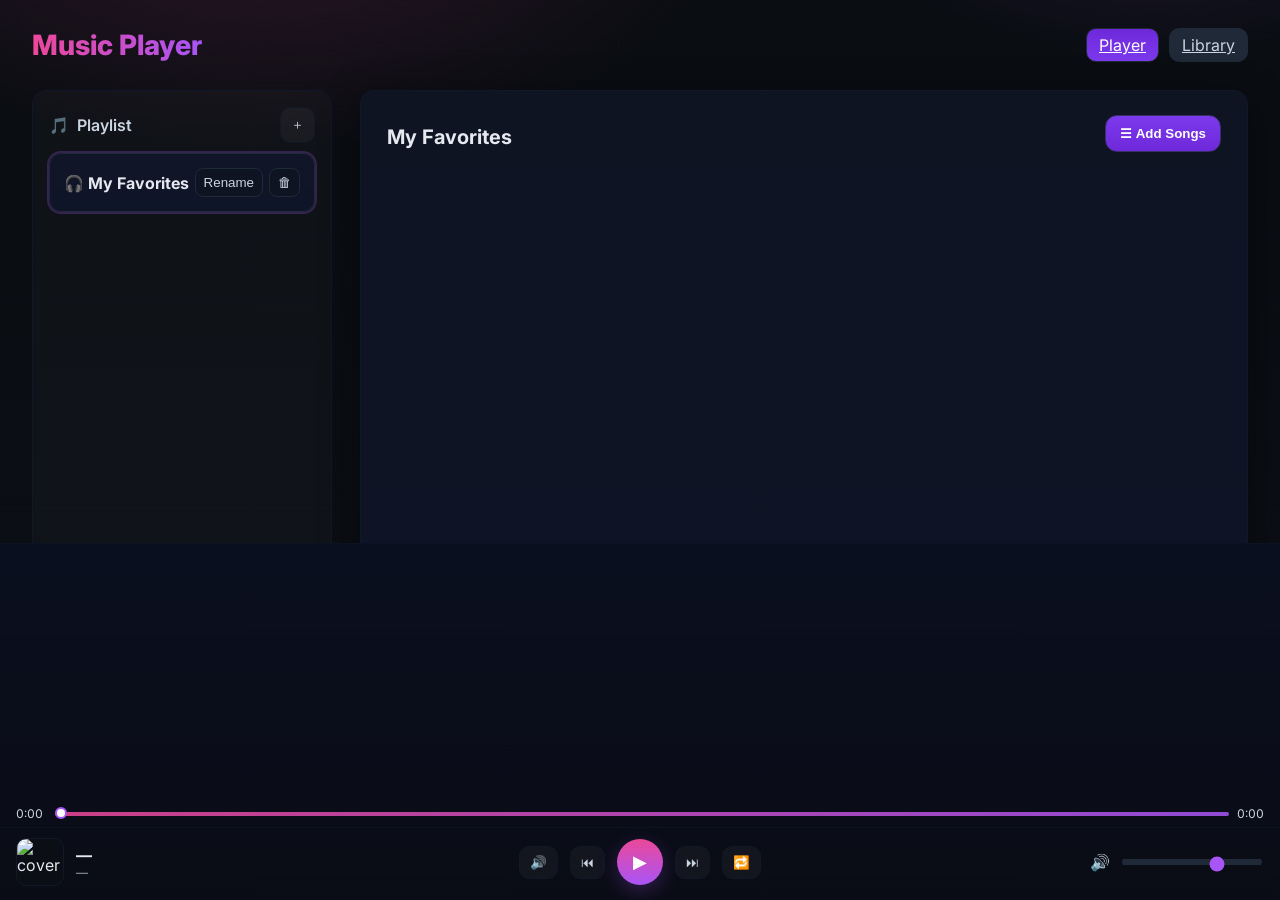
==== index.html @ a383c505 "First commit" ====
<!doctype html>
<html lang="en">

<head>
  <meta charset="utf-8" />
  <meta name="viewport" content="width=device-width, initial-scale=1" />
  <title>Music Player</title>
  <link rel="preconnect" href="https://fonts.googleapis.com">
  <link rel="preconnect" href="https://fonts.gstatic.com" crossorigin>
  <link href="https://fonts.googleapis.com/css2?family=Inter:wght@400;500;600;700;800&display=swap" rel="stylesheet">
  <link rel="stylesheet" href="styles.css" />
</head>

<body>
  <div class="app">
    <header class="topbar">
      <h1>Music Player</h1>
      <div class="top-actions">
        <a id="playerChip" class="chip active" href="index.html">Player</a>
        <a id="libraryChip" class="chip" href="library.html">Library</a>
      </div>
    </header>

    <main class="content" id="playerView">
      <aside class="sidebar">
        <div class="sidebar-head">
          <div class="sidebar-title">
            <span class="icon">🎵</span>
            <span>Playlist</span>
          </div>
          <button id="createPlaylist" class="icon-btn" title="New playlist">＋</button>
        </div>
        <nav id="playlistList" class="playlist-list">
          <!-- dynamic items -->
        </nav>
      </aside>

      <section class="panel">
        <div class="panel-head">
          <h2 id="currentPlaylistName">My Favorites</h2>
          <div>
            <button id="addSongs" class="btn">
              <span class="icon">☰</span>
              Add Songs
            </button>
            <input id="filePicker" type="file" accept="audio/*" multiple hidden />
          </div>
        </div>
        <ul id="trackList" class="track-list">
          <!-- dynamic tracks -->
        </ul>
      </section>
    </main>

    <!-- Library view is on a separate page (library.html) -->

    <footer class="player">
      <canvas id="visualizer" height="60"></canvas>
      <div class="timeline" aria-label="Timeline">
        <div class="time" id="currentTime">0:00</div>
        <input id="seek" type="range" min="0" max="1000" value="0" />
        <div class="time" id="duration">0:00</div>
      </div>
      <div class="nowbar">
        <div class="now-left">
          <img id="cover" class="cover" alt="cover" />
          <div>
            <div id="nowTitle" class="title">—</div>
            <div id="nowArtist" class="artist">—</div>
          </div>
        </div>

        <div class="controls">
          <button id="muteBtn" class="icon-btn" title="Mute">🔇</button>
          <button id="prevBtn" class="icon-btn" title="Previous">⏮</button>
          <button id="playPauseBtn" class="play">▶</button>
          <button id="nextBtn" class="icon-btn" title="Next">⏭</button>
          <button id="repeatBtn" class="icon-btn" title="Repeat">🔁</button>
        </div>

        <div class="volume">
          <span>🔊</span>
          <input id="volume" type="range" min="0" max="1" step="0.01" value="0.7" />
        </div>
      </div>
      <audio id="audio"></audio>
    </footer>
  </div>
  <div id="ctxMenu" class="ctx-menu" role="menu" aria-hidden="true"></div>
  <div id="snackbar" class="snackbar" role="status" aria-live="polite">
    <span id="snackbarMsg"></span>
    <button id="snackbarUndo" class="action">Undo</button>
  </div>
  <script src="app.js" defer></script>
</body>

</html>
---- styles.css ----
:root {
  --bg: #0b0e14;
  --bg-hole: #090c12;
  --panel: #121826;
  --panel-2: #192133;
  --text: #e6e8ef;
  --muted: #9aa3b2;
  --brand: #a855f7;
  --brand-2: #ec4899;
  --chip: #1f2937;
  --stroke: #111827;
  --success: #22c55e;
}

* {
  box-sizing: border-box
}

html,
body {
  height: 100%
}

body {
  margin: 0;
  font-family: Inter, system-ui, Segoe UI, Roboto, Arial, sans-serif;
  color: var(--text);
  background: radial-gradient(1200px 600px at 20% -10%, rgba(236, 72, 153, .15), transparent 40%),
    radial-gradient(900px 600px at 90% -20%, rgba(168, 85, 247, .18), transparent 40%),
    linear-gradient(180deg, #0a0d12 0%, #0b0e14 100%);
}

.app {
  min-height: 100%;
  display: flex;
  flex-direction: column
}

.topbar {
  display: flex;
  justify-content: space-between;
  align-items: center;
  padding: 28px 32px
}

.topbar h1 {
  margin: 0;
  font-size: 28px;
  font-weight: 800;
  background: linear-gradient(90deg, var(--brand-2), var(--brand));
  background-clip: text;
  -webkit-background-clip: text;
  color: transparent
}

.top-actions {
  display: flex;
  gap: 10px
}

.chip {
  background: var(--chip);
  color: #cbd5e1;
  border: 1px solid #1f2937;
  padding: 6px 12px;
  border-radius: 10px;
  cursor: pointer
}

.chip.active {
  background: linear-gradient(180deg, #6d28d9, #7c3aed);
  color: #fff
}

.content {
  display: grid;
  grid-template-columns: 300px 1fr;
  gap: 28px;
  padding: 0 32px 120px
}

.hidden {
  display: none !important
}

/* Library view */
.library {
  padding: 0 32px 120px
}

.searchbar-wrap {
  display: flex;
  padding: 0 0 16px
}

.searchbar {
  width: 100%;
  background: #0f1423;
  border: 1px solid #0f172a;
  border-radius: 12px;
  color: #e5e7eb;
  padding: 12px 14px;
  outline: none
}

.searchbar::placeholder {
  color: #9aa3b2
}

.library-grid {
  display: grid;
  grid-template-columns: repeat(6, minmax(0, 1fr));
  gap: 14px
}

.card {
  background: #121826;
  border: 1px solid #0f172a;
  border-radius: 12px;
  overflow: hidden;
  cursor: pointer;
  transition: transform .12s ease, box-shadow .2s ease
}

.card:hover {
  transform: translateY(-2px);
  box-shadow: 0 12px 30px rgba(0, 0, 0, .35)
}

.card .thumb {
  width: 100%;
  aspect-ratio: 1/1;
  object-fit: cover
}

.card .meta {
  padding: 8px 10px
}

.card .title {
  font-weight: 600;
  margin-bottom: 2px;
  font-size: 13px
}

.card .artist {
  font-size: 11px;
  color: var(--muted)
}

.card .len {
  font-size: 10px;
  color: #cbd5e1;
  margin-top: 4px
}

/* Context menu */
.ctx-menu {
  position: fixed;
  z-index: 1000;
  background: #0f1423;
  border: 1px solid #1f2937;
  border-radius: 10px;
  min-width: 160px;
  box-shadow: 0 12px 30px rgba(0, 0, 0, .4);
  padding: 6px;
  display: none
}

.ctx-item {
  display: flex;
  align-items: center;
  gap: 8px;
  padding: 8px 10px;
  color: #e5e7eb;
  border-radius: 8px;
  cursor: pointer
}

.ctx-item:hover {
  background: #111a2b
}

/* Snackbar */
.snackbar {
  position: fixed;
  left: 50%;
  transform: translateX(-50%);
  bottom: 86px;
  background: #0f1423;
  color: #e5e7eb;
  border: 1px solid #1f2937;
  border-radius: 10px;
  padding: 10px 14px;
  display: none;
  gap: 12px;
  align-items: center;
  box-shadow: 0 10px 30px rgba(0, 0, 0, .35);
  z-index: 1100
}

.snackbar .action {
  background: linear-gradient(180deg, #7c3aed, #6d28d9);
  color: #fff;
  border: 1px solid #382f69;
  padding: 6px 10px;
  border-radius: 8px;
  cursor: pointer
}

/* Drag handle */
.drag-handle {
  cursor: grab;
  color: #9aa3b2
}

.track.dragging {
  opacity: .6
}

@media (max-width: 1480px) {
  .library-grid {
    grid-template-columns: repeat(5, 1fr)
  }
}

@media (max-width: 1200px) {
  .library-grid {
    grid-template-columns: repeat(4, 1fr)
  }
}

@media (max-width: 960px) {
  .library-grid {
    grid-template-columns: repeat(3, 1fr)
  }
}

@media (max-width: 720px) {
  .library-grid {
    grid-template-columns: repeat(2, 1fr)
  }
}

.sidebar {
  background: rgba(255, 255, 255, .02);
  border: 1px solid #0f172a;
  border-radius: 14px;
  padding: 16px;
  height: 520px
}

.sidebar-head {
  display: flex;
  justify-content: space-between;
  align-items: center;
  margin-bottom: 10px
}

.sidebar-title {
  display: flex;
  gap: 8px;
  color: #cbd5e1;
  font-weight: 600
}

.icon-btn {
  background: rgba(255, 255, 255, .04);
  color: #cbd5e1;
  border: 1px solid #111827;
  padding: 8px 10px;
  border-radius: 10px;
  cursor: pointer
}

.icon-btn:hover {
  background: rgba(255, 255, 255, .07)
}

.playlist-list {
  display: flex;
  flex-direction: column;
  gap: 8px;
  margin-top: 8px
}

.playlist-item {
  display: flex;
  justify-content: space-between;
  align-items: center;
  padding: 14px;
  border-radius: 12px;
  background: transparent;
  border: 1px solid transparent;
  cursor: pointer
}

.playlist-item.active {
  background: linear-gradient(180deg, #101527, #0f1528);
  border-color: #1f2937;
  outline: 2px solid rgba(168, 85, 247, .25)
}

.row-actions {
  display: flex;
  align-items: center;
  gap: 6px
}

.mini-btn {
  background: #0f1423;
  border: 1px solid #1f2937;
  color: #cbd5e1;
  border-radius: 8px;
  padding: 6px 8px;
  cursor: pointer
}

.mini-btn:hover {
  background: #111a2b
}

.panel {
  background: linear-gradient(180deg, #0f1423, #0e1425);
  border: 1px solid #0f172a;
  border-radius: 14px;
  padding: 14px 14px 10px;
  box-shadow: 0 10px 40px rgba(0, 0, 0, .45)
}

.panel-head {
  display: flex;
  align-items: center;
  justify-content: space-between;
  padding: 10px 12px 6px
}

.panel h2 {
  margin: 6px 0 0;
  font-size: 20px
}

.btn {
  background: linear-gradient(180deg, #7c3aed, #6d28d9);
  color: #fff;
  border: 1px solid #382f69;
  padding: 10px 14px;
  border-radius: 12px;
  cursor: pointer;
  font-weight: 600
}

.btn:hover {
  filter: brightness(1.05)
}

.track-list {
  list-style: none;
  margin: 6px 4px 10px;
  padding: 0;
  display: flex;
  flex-direction: column;
  gap: 10px
}

.track {
  display: grid;
  grid-template-columns: auto 1fr auto auto;
  align-items: center;
  gap: 12px;
  padding: 14px;
  background: #121826;
  border: 1px solid #0f172a;
  border-radius: 12px
}

.track .meta {
  display: flex;
  align-items: center;
  gap: 12px
}

.track .meta img {
  width: 44px;
  height: 44px;
  border-radius: 10px;
  object-fit: cover
}

.track .title {
  font-weight: 600
}

.track .artist {
  color: var(--muted);
  font-size: 12px
}

.track .len {
  color: #cbd5e1
}

.track.active {
  outline: 2px solid rgba(168, 85, 247, .4);
  background: #151d2c
}

.player {
  position: fixed;
  left: 0;
  right: 0;
  bottom: 0;
  background: linear-gradient(180deg, #0a0f1f, #0a0c15);
  border-top: 1px solid #0b1222
}

#visualizer {
  width: 100%;
  display: block;
  background: transparent
}

/* Timeline row above controls */
.timeline {
  display: grid;
  grid-template-columns: auto 1fr auto;
  gap: 10px;
  align-items: center;
  padding: 6px 16px 6px;
  border-bottom: 1px solid #0b1222
}

.timeline .time {
  font-variant-numeric: tabular-nums;
  color: #cbd5e1;
  font-size: 12px
}

.timeline input[type="range"] {
  height: 4px;
  appearance: none;
  background: transparent
}

.timeline input[type="range"]::-webkit-slider-runnable-track {
  height: 4px;
  background: linear-gradient(90deg, rgba(236, 72, 153, .85), rgba(168, 85, 247, .85));
  border-radius: 999px
}

.timeline input[type="range"]::-webkit-slider-thumb {
  appearance: none;
  width: 12px;
  height: 12px;
  border-radius: 999px;
  background: #fff;
  border: 2px solid #a855f7;
  margin-top: -5px
}

.timeline input[type="range"]::-moz-range-track {
  height: 4px;
  background: linear-gradient(90deg, rgba(236, 72, 153, .85), rgba(168, 85, 247, .85));
  border-radius: 999px
}

.timeline input[type="range"]::-moz-range-thumb {
  width: 14px;
  height: 14px;
  border-radius: 999px;
  background: #fff;
  border: 2px solid #a855f7
}

/* Controls row */
.nowbar {
  display: grid;
  grid-template-columns: 1fr auto 1fr;
  align-items: center;
  gap: 24px;
  padding: 10px 16px 14px
}

.now-left {
  display: flex;
  align-items: center;
  gap: 12px
}

.cover {
  width: 48px;
  height: 48px;
  border-radius: 10px;
  background: #0b0e14;
  border: 1px solid #111827
}

.title {
  font-weight: 700
}

.artist {
  color: var(--muted);
  font-size: 12px
}

.controls {
  display: flex;
  align-items: center;
  gap: 12px;
  justify-self: center
}

.icon-btn {
  transition: transform .08s ease, filter .15s ease
}

.icon-btn:active {
  transform: translateY(1px)
}

.play {
  width: 46px;
  height: 46px;
  border-radius: 999px;
  border: none;
  cursor: pointer;
  color: #fff;
  background: linear-gradient(180deg, #ec4899, #a855f7);
  font-size: 18px;
  box-shadow: 0 6px 20px rgba(168, 85, 247, .25)
}

.play:hover {
  filter: brightness(1.05)
}

input[type="range"] {
  width: 100%;
  accent-color: var(--brand)
}

.volume {
  display: flex;
  align-items: center;
  gap: 10px;
  justify-self: end
}

.volume input[type="range"] {
  width: 140px
}

.volume input[type="range"]::-webkit-slider-runnable-track {
  height: 6px;
  background: #1f2937;
  border-radius: 999px
}

.volume input[type="range"]::-webkit-slider-thumb {
  appearance: none;
  width: 12px;
  height: 12px;
  border-radius: 999px;
  background: #a855f7;
  margin-top: -3px
}

.volume input[type="range"]::-moz-range-track {
  height: 6px;
  background: #1f2937;
  border-radius: 999px
}

.volume input[type="range"]::-moz-range-thumb {
  width: 12px;
  height: 12px;
  border-radius: 999px;
  background: #a855f7
}

@media (max-width: 960px) {
  .content {
    grid-template-columns: 1fr
  }

  .sidebar {
    height: auto
  }

  .nowbar {
    grid-template-columns: 1fr;
    gap: 12px
  }
}
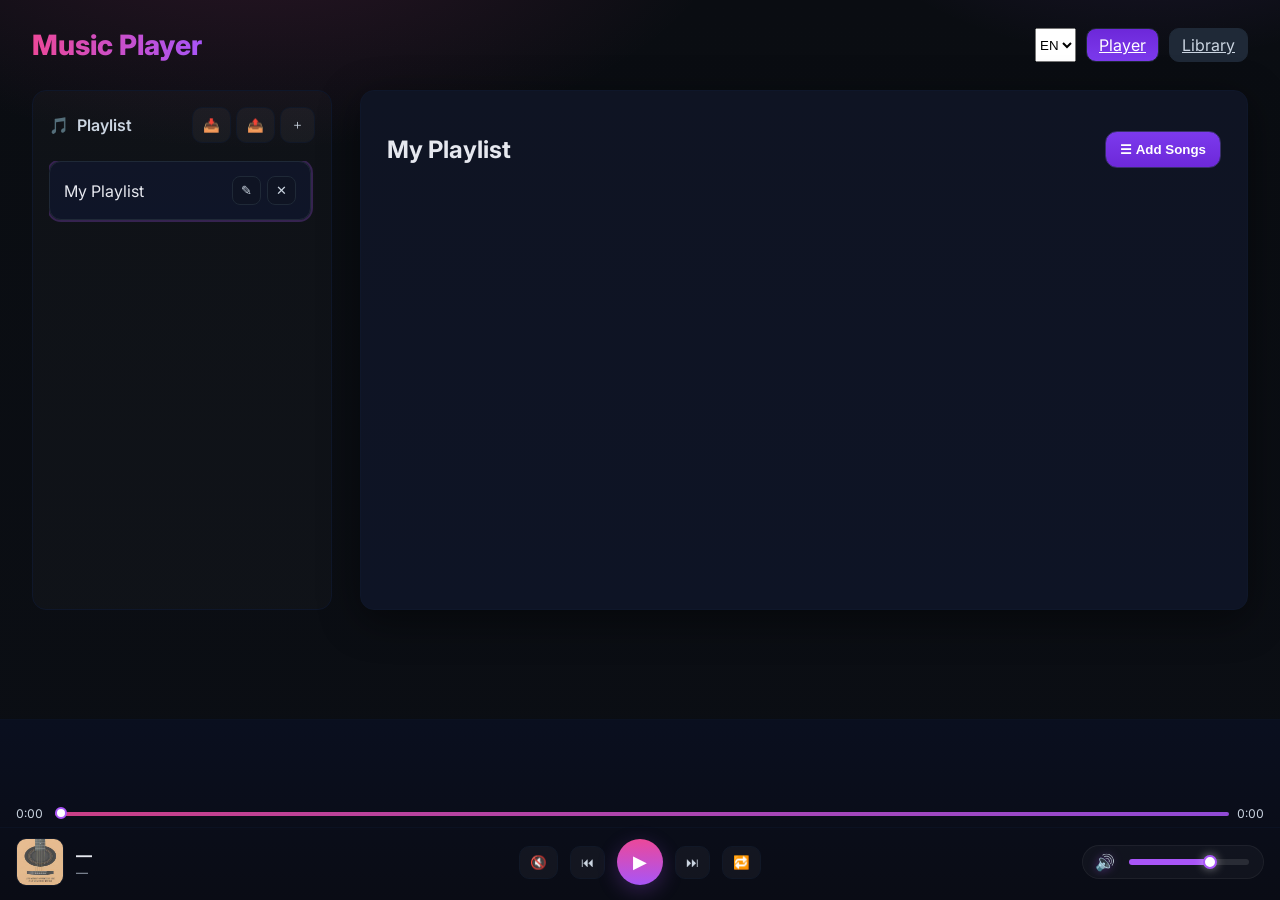
==== commit 669a525f: "Update web audio player with latest changes" ====
--- a/index.html
+++ b/index.html
@@ -2,96 +2,126 @@
 <html lang="en">
 
 <head>
-  <meta charset="utf-8" />
-  <meta name="viewport" content="width=device-width, initial-scale=1" />
-  <title>Music Player</title>
-  <link rel="preconnect" href="https://fonts.googleapis.com">
-  <link rel="preconnect" href="https://fonts.gstatic.com" crossorigin>
-  <link href="https://fonts.googleapis.com/css2?family=Inter:wght@400;500;600;700;800&display=swap" rel="stylesheet">
-  <link rel="stylesheet" href="styles.css" />
+    <meta charset="utf-8" />
+    <meta name="viewport" content="width=device-width, initial-scale=1" />
+    <title>Music Player</title>
+    <link rel="preconnect" href="https://fonts.googleapis.com">
+    <link rel="preconnect" href="https://fonts.gstatic.com" crossorigin>
+    <link href="https://fonts.googleapis.com/css2?family=Inter:wght@400;500;600;700;800&display=swap" rel="stylesheet">
+    <link rel="stylesheet" href="styles.css" />
 </head>
 
 <body>
-  <div class="app">
-    <header class="topbar">
-      <h1>Music Player</h1>
-      <div class="top-actions">
-        <a id="playerChip" class="chip active" href="index.html">Player</a>
-        <a id="libraryChip" class="chip" href="library.html">Library</a>
-      </div>
-    </header>
+    <div class="app">
+        <header class="topbar">
+            <h1>Music Player</h1>
+            <div class="top-actions">
+                <select id="languageSelect" class="lang-select" aria-label="Select Language">
+                    <option value="en">EN</option>
+                    <option value="es">ES</option>
+                </select>
+                <a href="#player" class="chip active" id="navPlayer">Player</a>
+                <a href="#library" class="chip" id="navLibrary">Library</a>
+            </div>
+        </header>
 
-    <main class="content" id="playerView">
-      <aside class="sidebar">
-        <div class="sidebar-head">
-          <div class="sidebar-title">
-            <span class="icon">🎵</span>
-            <span>Playlist</span>
-          </div>
-          <button id="createPlaylist" class="icon-btn" title="New playlist">＋</button>
-        </div>
-        <nav id="playlistList" class="playlist-list">
-          <!-- dynamic items -->
-        </nav>
-      </aside>
+        <main class="content" id="playerView">
+            <aside class="sidebar">
+                <div class="sidebar-head">
+                    <div class="sidebar-title">
+                        <span class="icon">🎵</span>
+                        <span>Playlist</span>
+                    </div>
+                    <div style="display: flex; gap: 5px;">
+                        <button id="importPlaylistBtn" class="icon-btn" title="Import Playlist">📥</button>
+                        <button id="exportPlaylistBtn" class="icon-btn" title="Export Playlist">📤</button>
+                        <button id="createPlaylist" class="icon-btn" title="New playlist">＋</button>
+                    </div>
+                </div>
+                <nav id="playlistList" class="playlist-list" aria-label="Playlists">
+                    <!-- dynamic items -->
+                </nav>
+            </aside>
 
-      <section class="panel">
-        <div class="panel-head">
-          <h2 id="currentPlaylistName">My Favorites</h2>
-          <div>
-            <button id="addSongs" class="btn">
-              <span class="icon">☰</span>
-              Add Songs
-            </button>
-            <input id="filePicker" type="file" accept="audio/*" multiple hidden />
-          </div>
-        </div>
-        <ul id="trackList" class="track-list">
-          <!-- dynamic tracks -->
-        </ul>
-      </section>
-    </main>
+            <section class="panel">
+                <div class="panel-head">
+                    <h2 id="currentPlaylistName">All Songs</h2>
+                    <div>
+                        <button id="addSongs" class="btn">
+                            <span class="icon">☰</span>
+                            Add Songs
+                        </button>
+                        <input id="filePicker" type="file" accept="audio/*" multiple hidden />
+                        <input id="playlistImportPicker" type="file" accept=".json" hidden />
+                    </div>
+                </div>
+                <ul id="trackList" class="track-list" aria-label="Current Playlist">
+                    <!-- dynamic tracks -->
+                </ul>
+            </section>
+        </main>
 
-    <!-- Library view is on a separate page (library.html) -->
+        <section id="libraryView" class="library hidden" aria-label="Library">
+            <div class="searchbar-wrap">
+                <input id="librarySearch" class="searchbar" type="search" placeholder="Search tracks, artists..."
+                    aria-label="Search Library" />
+                <select id="librarySort" class="searchbar" style="width: auto; margin-left: 10px; cursor: pointer;"
+                    aria-label="Sort Library">
+                    <option value="dateAdded-desc">Recently Added</option>
+                    <option value="title-asc">A-Z</option>
+                    <option value="title-desc">Z-A</option>
+                    <option value="artist-asc">Artist</option>
+                </select>
+                <button id="clearLibraryBtn" class="btn btn-danger" style="margin-left: 10px;">Clear Library</button>
+            </div>
+            <div id="libraryGrid" class="library-grid" aria-live="polite" role="list"></div>
+            <div id="paginationControls" class="pagination-controls"
+                style="display: flex; justify-content: center; align-items: center; gap: 15px; padding: 20px;">
+                <button id="libPrevBtn" class="btn" disabled>Previous</button>
+                <span id="libPageInfo" style="color: #cbd5e1;">Page 1 of 1</span>
+                <button id="libNextBtn" class="btn">Next</button>
+            </div>
+        </section>
 
-    <footer class="player">
-      <canvas id="visualizer" height="60"></canvas>
-      <div class="timeline" aria-label="Timeline">
-        <div class="time" id="currentTime">0:00</div>
-        <input id="seek" type="range" min="0" max="1000" value="0" />
-        <div class="time" id="duration">0:00</div>
-      </div>
-      <div class="nowbar">
-        <div class="now-left">
-          <img id="cover" class="cover" alt="cover" />
-          <div>
-            <div id="nowTitle" class="title">—</div>
-            <div id="nowArtist" class="artist">—</div>
-          </div>
-        </div>
+        <footer class="player" aria-label="Audio Player">
+            <canvas id="visualizer" height="60" aria-hidden="true"></canvas>
+            <div class="timeline" aria-label="Timeline">
+                <div class="time" id="currentTime">0:00</div>
+                <input id="seek" type="range" min="0" max="1000" value="0" aria-label="Seek Slider" />
+                <div class="time" id="duration">0:00</div>
+            </div>
+            <div class="nowbar" role="region" aria-label="Playback Controls">
+                <div class="now-left">
+                    <img id="cover" class="cover" src="assets/default-cover.png" alt="cover" />
+                    <div>
+                        <div id="nowTitle" class="title">—</div>
+                        <div id="nowArtist" class="artist">—</div>
+                    </div>
+                </div>
 
-        <div class="controls">
-          <button id="muteBtn" class="icon-btn" title="Mute">🔇</button>
-          <button id="prevBtn" class="icon-btn" title="Previous">⏮</button>
-          <button id="playPauseBtn" class="play">▶</button>
-          <button id="nextBtn" class="icon-btn" title="Next">⏭</button>
-          <button id="repeatBtn" class="icon-btn" title="Repeat">🔁</button>
-        </div>
+                <div class="controls">
+                    <button id="muteBtn" class="icon-btn" title="Mute">🔇</button>
+                    <button id="prevBtn" class="icon-btn" title="Previous">⏮</button>
+                    <button id="playPauseBtn" class="play">▶</button>
+                    <button id="nextBtn" class="icon-btn" title="Next">⏭</button>
+                    <button id="repeatBtn" class="icon-btn" title="Repeat">🔁</button>
+                </div>
 
-        <div class="volume">
-          <span>🔊</span>
-          <input id="volume" type="range" min="0" max="1" step="0.01" value="0.7" />
-        </div>
-      </div>
-      <audio id="audio"></audio>
-    </footer>
-  </div>
-  <div id="ctxMenu" class="ctx-menu" role="menu" aria-hidden="true"></div>
-  <div id="snackbar" class="snackbar" role="status" aria-live="polite">
-    <span id="snackbarMsg"></span>
-    <button id="snackbarUndo" class="action">Undo</button>
-  </div>
-  <script src="app.js" defer></script>
+                <div class="volume">
+                    <span>🔊</span>
+                    <input id="volume" type="range" min="0" max="1" step="0.01" value="0.7"
+                        aria-label="Volume Slider" />
+                </div>
+            </div>
+            <audio id="audio"></audio>
+        </footer>
+    </div>
+    <div id="ctxMenu" class="ctx-menu" role="menu" aria-hidden="true"></div>
+    <div id="snackbar" class="snackbar" role="status" aria-live="polite">
+        <span id="snackbarMsg"></span>
+        <button id="snackbarUndo" class="action">Undo</button>
+    </div>
+    <script src="js/app.js" type="module"></script>
 </body>
 
 </html>
--- a/styles.css
+++ b/styles.css
@@ -247,7 +247,9 @@
   border: 1px solid #0f172a;
   border-radius: 14px;
   padding: 16px;
-  height: 520px
+  height: 520px;
+  display: flex;
+  flex-direction: column
 }
 
 .sidebar-head {
@@ -277,11 +279,20 @@
   background: rgba(255, 255, 255, .07)
 }
 
+.icon-btn.active {
+  background: rgba(168, 85, 247, 0.2);
+  color: #a855f7;
+  border-color: #a855f7;
+}
+
 .playlist-list {
   display: flex;
   flex-direction: column;
   gap: 8px;
-  margin-top: 8px
+  margin-top: 8px;
+  overflow-y: auto;
+  flex: 1;
+  padding-right: 4px
 }
 
 .playlist-item {
@@ -325,7 +336,10 @@
   border: 1px solid #0f172a;
   border-radius: 14px;
   padding: 14px 14px 10px;
-  box-shadow: 0 10px 40px rgba(0, 0, 0, .45)
+  box-shadow: 0 10px 40px rgba(0, 0, 0, .45);
+  height: 520px;
+  display: flex;
+  flex-direction: column
 }
 
 .panel-head {
@@ -333,11 +347,6 @@
   align-items: center;
   justify-content: space-between;
   padding: 10px 12px 6px
-}
-
-.panel h2 {
-  margin: 6px 0 0;
-  font-size: 20px
 }
 
 .btn {
@@ -360,7 +369,10 @@
   padding: 0;
   display: flex;
   flex-direction: column;
-  gap: 10px
+  gap: 10px;
+  overflow-y: auto;
+  flex: 1;
+  padding-right: 4px
 }
 
 .track {
@@ -553,6 +565,207 @@
 
 .volume input[type="range"]::-webkit-slider-runnable-track {
   height: 6px;
+  background: linear-gradient(to right, #a855f7 0%, #a855f7 var(--volume-percent), #1f2937 var(--volume-percent), #1f2937 100%);
+  border-radius: 999px
+}
+
+.volume input[type="range"]::-webkit-slider-thumb {
+  appearance: none;
+  width: 14px;
+  height: 14px;
+  border-radius: 999px;
+  background: #fff;
+  border: 2px solid #a855f7;
+  margin-top: -4px;
+  box-shadow: 0 2px 4px rgba(0, 0, 0, 0.3);
+  cursor: pointer;
+}
+
+.volume input[type="range"]::-moz-range-track {
+  height: 6px;
+  background: linear-gradient(to right, #a855f7 0%, #a855f7 var(--volume-percent), #1f2937 var(--volume-percent), #1f2937 100%);
+  border-radius: 999px
+}
+
+.volume input[type="range"]::-moz-range-thumb {
+  width: 14px;
+  height: 14px;
+  border-radius: 999px;
+  background: #fff;
+  border: 2px solid #a855f7;
+  box-shadow: 0 2px 4px rgba(0, 0, 0, 0.3);
+  cursor: pointer;
+}
+
+@media (max-width: 960px) {
+  .content {
+    grid-template-columns: 1fr
+  }
+
+  .sidebar {
+    height: auto
+  }
+
+  .nowbar {
+    grid-template-columns: 1fr;
+    gap: 12px
+  }
+}
+
+/* Library Selection Modal Overrides */
+.library-selection-modal .track {
+  grid-template-columns: 1fr auto;
+}
+
+.library-selection-modal .track .btn {
+  width: 80px;
+  padding-left: 0;
+  left: 0;
+  right: 0;
+  bottom: 0;
+  background: linear-gradient(180deg, #0a0f1f, #0a0c15);
+  border-top: 1px solid #0b1222
+}
+
+#visualizer {
+  width: 100%;
+  display: block;
+  background: transparent
+}
+
+/* Timeline row above controls */
+.timeline {
+  display: grid;
+  grid-template-columns: auto 1fr auto;
+  gap: 10px;
+  align-items: center;
+  padding: 6px 16px 6px;
+  border-bottom: 1px solid #0b1222
+}
+
+.timeline .time {
+  font-variant-numeric: tabular-nums;
+  color: #cbd5e1;
+  font-size: 12px
+}
+
+.timeline input[type="range"] {
+  height: 4px;
+  appearance: none;
+  background: transparent
+}
+
+.timeline input[type="range"]::-webkit-slider-runnable-track {
+  height: 4px;
+  background: linear-gradient(90deg, rgba(236, 72, 153, .85), rgba(168, 85, 247, .85));
+  border-radius: 999px
+}
+
+.timeline input[type="range"]::-webkit-slider-thumb {
+  appearance: none;
+  width: 12px;
+  height: 12px;
+  border-radius: 999px;
+  background: #fff;
+  border: 2px solid #a855f7;
+  margin-top: -5px
+}
+
+.timeline input[type="range"]::-moz-range-track {
+  height: 4px;
+  background: linear-gradient(90deg, rgba(236, 72, 153, .85), rgba(168, 85, 247, .85));
+  border-radius: 999px
+}
+
+.timeline input[type="range"]::-moz-range-thumb {
+  width: 14px;
+  height: 14px;
+  border-radius: 999px;
+  background: #fff;
+  border: 2px solid #a855f7
+}
+
+/* Controls row */
+.nowbar {
+  display: grid;
+  grid-template-columns: 1fr auto 1fr;
+  align-items: center;
+  gap: 24px;
+  padding: 10px 16px 14px
+}
+
+.now-left {
+  display: flex;
+  align-items: center;
+  gap: 12px
+}
+
+.cover {
+  width: 48px;
+  height: 48px;
+  border-radius: 10px;
+  background: #0b0e14;
+  border: 1px solid #111827
+}
+
+.title {
+  font-weight: 700
+}
+
+.artist {
+  color: var(--muted);
+  font-size: 12px
+}
+
+.controls {
+  display: flex;
+  align-items: center;
+  gap: 12px;
+  justify-self: center
+}
+
+.icon-btn {
+  transition: transform .08s ease, filter .15s ease
+}
+
+.icon-btn:active {
+  transform: translateY(1px)
+}
+
+.play {
+  width: 46px;
+  height: 46px;
+  border-radius: 999px;
+  border: none;
+  cursor: pointer;
+  color: #fff;
+  background: linear-gradient(180deg, #ec4899, #a855f7);
+  font-size: 18px;
+  box-shadow: 0 6px 20px rgba(168, 85, 247, .25)
+}
+
+.play:hover {
+  filter: brightness(1.05)
+}
+
+input[type="range"] {
+  width: 100%;
+  accent-color: var(--brand)
+}
+
+.volume {
+  display: flex;
+  align-items: center;
+  gap: 10px;
+  justify-self: end
+}
+
+.volume input[type="range"] {
+  width: 140px
+}
+
+.volume input[type="range"]::-webkit-slider-runnable-track {
+  height: 6px;
   background: #1f2937;
   border-radius: 999px
 }
@@ -592,4 +805,367 @@
     grid-template-columns: 1fr;
     gap: 12px
   }
-}+}
+
+/* Library Selection Modal Overrides */
+.library-selection-modal .track {
+  grid-template-columns: 1fr auto;
+}
+
+.library-selection-modal .track .btn {
+  width: 80px;
+  padding-left: 0;
+  padding-right: 0;
+  text-align: center;
+  justify-content: center;
+}
+
+/* Playlist Track Overrides */
+#visualizer {
+  width: 100%;
+  display: block;
+  background: transparent
+}
+
+/* Timeline row above controls */
+.timeline {
+  display: grid;
+  grid-template-columns: auto 1fr auto;
+  gap: 10px;
+  align-items: center;
+  padding: 6px 16px 6px;
+  border-bottom: 1px solid #0b1222
+}
+
+.timeline .time {
+  font-variant-numeric: tabular-nums;
+  color: #cbd5e1;
+  font-size: 12px
+}
+
+.timeline input[type="range"] {
+  height: 4px;
+  appearance: none;
+  background: transparent
+}
+
+.timeline input[type="range"]::-webkit-slider-runnable-track {
+  height: 4px;
+  background: linear-gradient(90deg, rgba(236, 72, 153, .85), rgba(168, 85, 247, .85));
+  border-radius: 999px
+}
+
+.timeline input[type="range"]::-webkit-slider-thumb {
+  appearance: none;
+  width: 12px;
+  height: 12px;
+  border-radius: 999px;
+  background: #fff;
+  border: 2px solid #a855f7;
+  margin-top: -5px
+}
+
+.timeline input[type="range"]::-moz-range-track {
+  height: 4px;
+  background: linear-gradient(90deg, rgba(236, 72, 153, .85), rgba(168, 85, 247, .85));
+  border-radius: 999px
+}
+
+.timeline input[type="range"]::-moz-range-thumb {
+  width: 14px;
+  height: 14px;
+  border-radius: 999px;
+  background: #fff;
+  border: 2px solid #a855f7
+}
+
+/* Controls row */
+.nowbar {
+  display: grid;
+  grid-template-columns: 1fr auto 1fr;
+  align-items: center;
+  gap: 24px;
+  padding: 10px 16px 14px
+}
+
+.now-left {
+  display: flex;
+  align-items: center;
+  gap: 12px
+}
+
+.cover {
+  width: 48px;
+  height: 48px;
+  border-radius: 10px;
+  background: #0b0e14;
+  border: 1px solid #111827
+}
+
+.title {
+  font-weight: 700
+}
+
+.artist {
+  color: var(--muted);
+  font-size: 12px
+}
+
+.controls {
+  display: flex;
+  align-items: center;
+  gap: 12px;
+  justify-self: center
+}
+
+.icon-btn {
+  transition: transform .08s ease, filter .15s ease
+}
+
+.icon-btn:active {
+  transform: translateY(1px)
+}
+
+.play {
+  width: 46px;
+  height: 46px;
+  border-radius: 999px;
+  border: none;
+  cursor: pointer;
+  color: #fff;
+  background: linear-gradient(180deg, #ec4899, #a855f7);
+  font-size: 18px;
+  box-shadow: 0 6px 20px rgba(168, 85, 247, .25)
+}
+
+.play:hover {
+  filter: brightness(1.05)
+}
+
+input[type="range"] {
+  width: 100%;
+  accent-color: var(--brand)
+}
+
+.volume {
+  display: flex;
+  align-items: center;
+  gap: 10px;
+  justify-self: end
+}
+
+.volume input[type="range"] {
+  width: 140px
+}
+
+.volume input[type="range"]::-webkit-slider-runnable-track {
+  height: 6px;
+  background: #1f2937;
+  border-radius: 999px
+}
+
+.volume input[type="range"]::-webkit-slider-thumb {
+  appearance: none;
+  width: 12px;
+  height: 12px;
+  border-radius: 999px;
+  background: #a855f7;
+  margin-top: -3px
+}
+
+.volume input[type="range"]::-moz-range-track {
+  height: 6px;
+  background: #1f2937;
+  border-radius: 999px
+}
+
+.volume input[type="range"]::-moz-range-thumb {
+  width: 12px;
+  height: 12px;
+  border-radius: 999px;
+  background: #a855f7
+}
+
+@media (max-width: 960px) {
+  .content {
+    grid-template-columns: 1fr
+  }
+
+  .sidebar {
+    height: auto
+  }
+
+  .nowbar {
+    grid-template-columns: 1fr;
+    gap: 12px
+  }
+}
+
+/* Library Selection Modal Overrides */
+.library-selection-modal .track {
+  grid-template-columns: 1fr auto;
+}
+
+.library-selection-modal .track .btn {
+  width: 80px;
+  padding-left: 0;
+  padding-right: 0;
+  text-align: center;
+  justify-content: center;
+}
+
+/* Playlist Track Overrides */
+.track-list .track {
+  grid-template-columns: 1fr auto auto;
+  gap: 8px;
+}
+
+.track-list .track .remove-btn,
+.track-list .track .rename-btn {
+  width: 80px;
+  padding-left: 0;
+  padding-right: 0;
+  text-align: center;
+  justify-content: center;
+  display: flex;
+  align-items: center;
+}
+
+.track.drag-over {
+  border: 2px dashed var(--brand);
+  background: rgba(168, 85, 247, 0.1);
+}
+
+/* Accessibility Focus Styles */
+:focus-visible {
+  outline: 2px solid var(--brand);
+  outline-offset: 2px;
+}
+
+.icon-btn:focus-visible,
+.btn:focus-visible,
+.playlist-item:focus-visible,
+.track:focus-visible,
+.card:focus-visible {
+  outline: 2px solid var(--brand-2);
+  outline-offset: 2px;
+}
+
+/* Ensure hidden inputs don't mess up layout but are still technically accessible if needed (though we use custom controls) */
+input[hidden] {
+  display: none;
+}
+
+/* Improved Volume Controls */
+.volume {
+  display: flex;
+  align-items: center;
+  gap: 12px;
+  justify-self: end;
+  background: rgba(255, 255, 255, 0.03);
+  padding: 6px 12px;
+  border-radius: 20px;
+  border: 1px solid rgba(255, 255, 255, 0.05);
+  transition: background 0.2s ease;
+}
+
+.volume:hover {
+  background: rgba(255, 255, 255, 0.06);
+}
+
+.volume span {
+  font-size: 16px;
+  filter: drop-shadow(0 0 5px rgba(168, 85, 247, 0.4));
+}
+
+.volume input[type="range"] {
+  width: 120px;
+  height: 6px;
+  background: linear-gradient(to right, var(--brand) 0%, var(--brand) var(--volume-percent, 70%), rgba(255, 255, 255, 0.1) var(--volume-percent, 70%), rgba(255, 255, 255, 0.1) 100%);
+  border-radius: 999px;
+  appearance: none;
+  cursor: pointer;
+}
+
+.volume input[type="range"]::-webkit-slider-runnable-track {
+  height: 6px;
+  background: transparent;
+  border-radius: 999px;
+}
+
+.volume input[type="range"]::-webkit-slider-thumb {
+  appearance: none;
+  width: 14px;
+  height: 14px;
+  border-radius: 50%;
+  background: #fff;
+  box-shadow: 0 0 10px rgba(255, 255, 255, 0.5);
+  margin-top: -4px;
+  transition: transform 0.1s ease, box-shadow 0.1s ease;
+}
+
+.volume input[type="range"]::-webkit-slider-thumb:hover {
+  transform: scale(1.2);
+  box-shadow: 0 0 15px rgba(255, 255, 255, 0.8);
+}
+
+.volume input[type="range"]::-moz-range-track {
+  height: 6px;
+  background: transparent;
+  border-radius: 999px;
+}
+
+.volume input[type="range"]::-moz-range-thumb {
+  width: 14px;
+  height: 14px;
+  border: none;
+  border-radius: 50%;
+  background: #fff;
+  box-shadow: 0 0 10px rgba(255, 255, 255, 0.5);
+  transition: transform 0.1s ease, box-shadow 0.1s ease;
+}
+
+.volume input[type="range"]::-moz-range-thumb:hover {
+  transform: scale(1.2);
+  box-shadow: 0 0 15px rgba(255, 255, 255, 0.8);
+}
+
+/* Visualizer Glow */
+#visualizer {
+  height: 80px;
+  filter: drop-shadow(0 0 8px rgba(168, 85, 247, 0.5));
+}
+
+.mini-btn.active {
+  background: var(--brand);
+  color: #fff;
+  border-color: var(--brand);
+}
+
+.pagination-controls {
+  display: flex;
+  justify-content: center;
+  align-items: center;
+  gap: 10px;
+  margin-top: 24px;
+}
+
+/* Custom Scrollbar */
+::-webkit-scrollbar {
+  width: 6px;
+}
+
+::-webkit-scrollbar-track {
+  background: transparent;
+}
+
+::-webkit-scrollbar-thumb {
+  background: #334155;
+  border-radius: 10px;
+}
+
+::-webkit-scrollbar-thumb:hover {
+  background: #475569;
+}
+
+
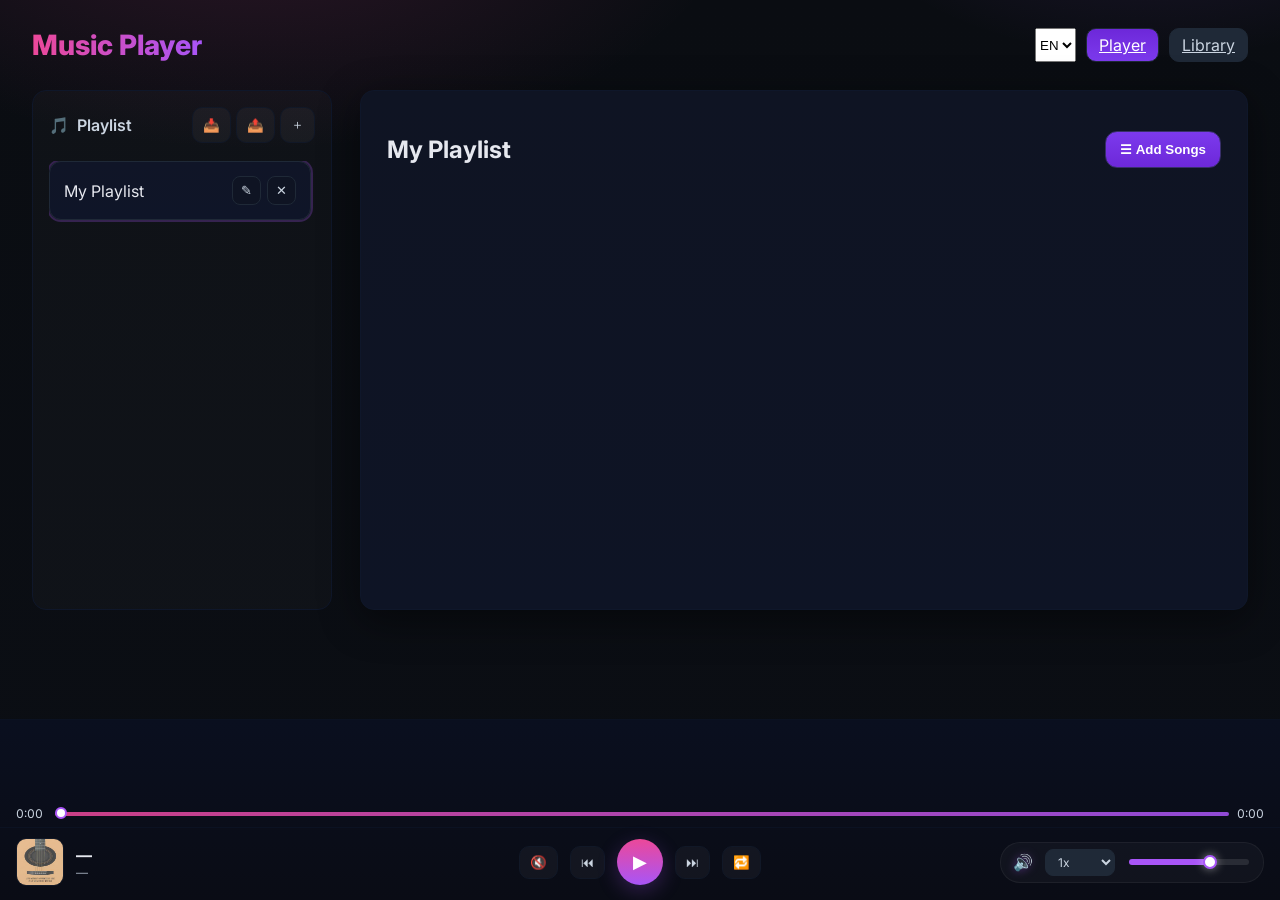
==== commit a5733302: "add a new feature (speed controler)" ====
--- a/index.html
+++ b/index.html
@@ -109,6 +109,14 @@
 
                 <div class="volume">
                     <span>🔊</span>
+                    <select id="speedSelect" class="speed-select" aria-label="Playback Speed">
+                        <option value="0.5">0.5x</option>
+                        <option value="0.75">0.75x</option>
+                        <option value="1" selected>1x</option>
+                        <option value="1.25">1.25x</option>
+                        <option value="1.5">1.5x</option>
+                        <option value="2">2x</option>
+                    </select>
                     <input id="volume" type="range" min="0" max="1" step="0.01" value="0.7"
                         aria-label="Volume Slider" />
                 </div>
--- a/styles.css
+++ b/styles.css
@@ -1169,3 +1169,19 @@
 }
 
 
+
+
+.speed-select {
+  background: #1f2937;
+  color: #cbd5e1;
+  border: 1px solid #1f2937;
+  padding: 4px 8px;
+  border-radius: 8px;
+  cursor: pointer;
+  outline: none;
+  font-family: inherit;
+  font-size: 12px;
+}
+.speed-select:focus {
+  border-color: #a855f7;
+}
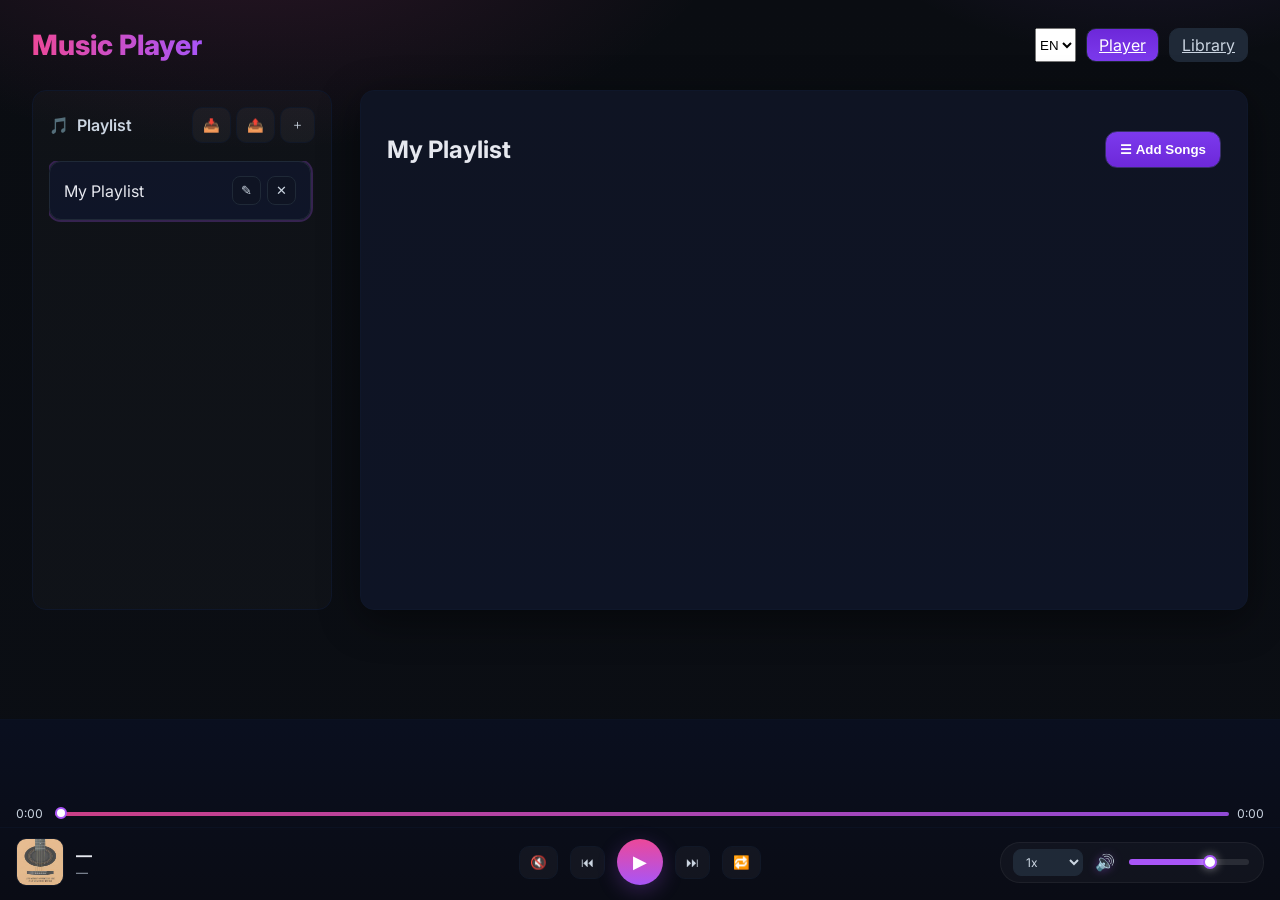
==== commit f31e5bc6: "update the code" ====
--- a/index.html
+++ b/index.html
@@ -108,7 +108,6 @@
                 </div>
 
                 <div class="volume">
-                    <span>🔊</span>
                     <select id="speedSelect" class="speed-select" aria-label="Playback Speed">
                         <option value="0.5">0.5x</option>
                         <option value="0.75">0.75x</option>
@@ -117,6 +116,7 @@
                         <option value="1.5">1.5x</option>
                         <option value="2">2x</option>
                     </select>
+                    <span>🔊</span>
                     <input id="volume" type="range" min="0" max="1" step="0.01" value="0.7"
                         aria-label="Volume Slider" />
                 </div>
--- a/styles.css
+++ b/styles.css
@@ -1182,6 +1182,7 @@
   font-family: inherit;
   font-size: 12px;
 }
+
 .speed-select:focus {
   border-color: #a855f7;
-}
+}
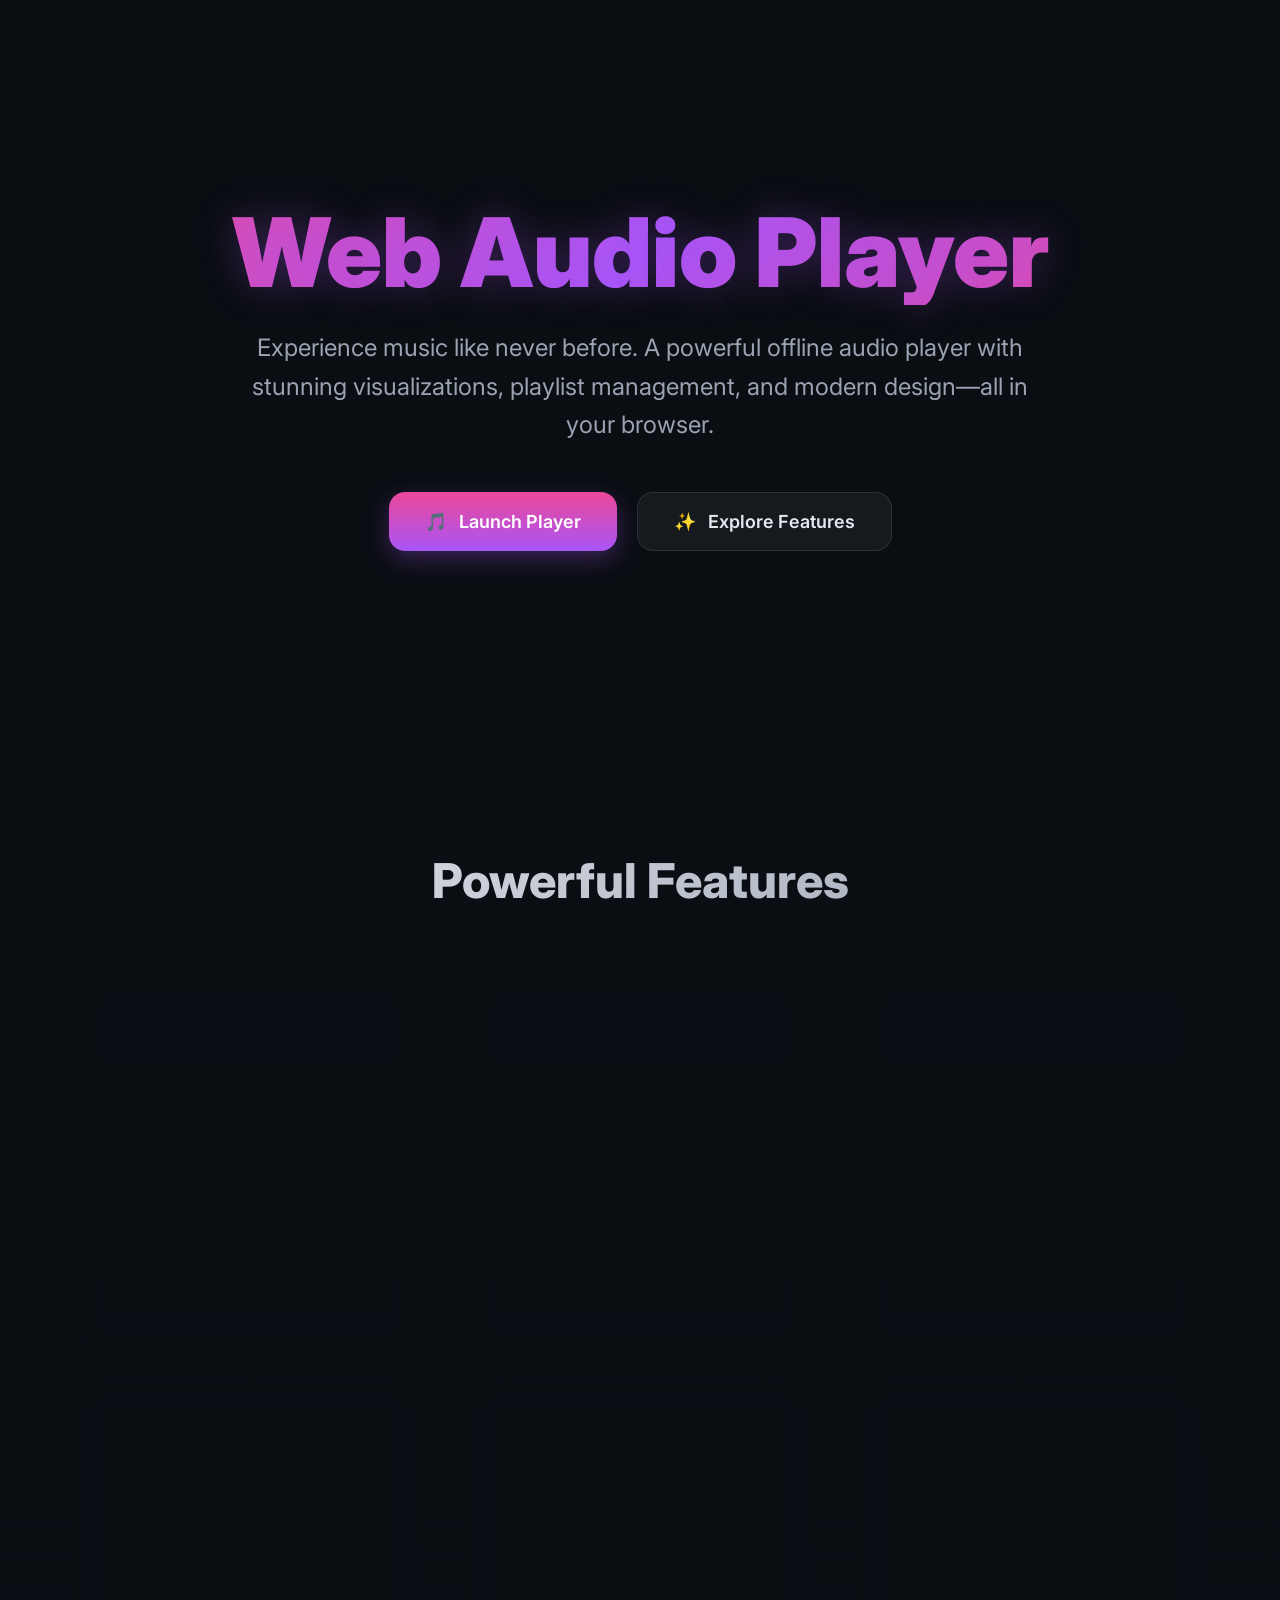
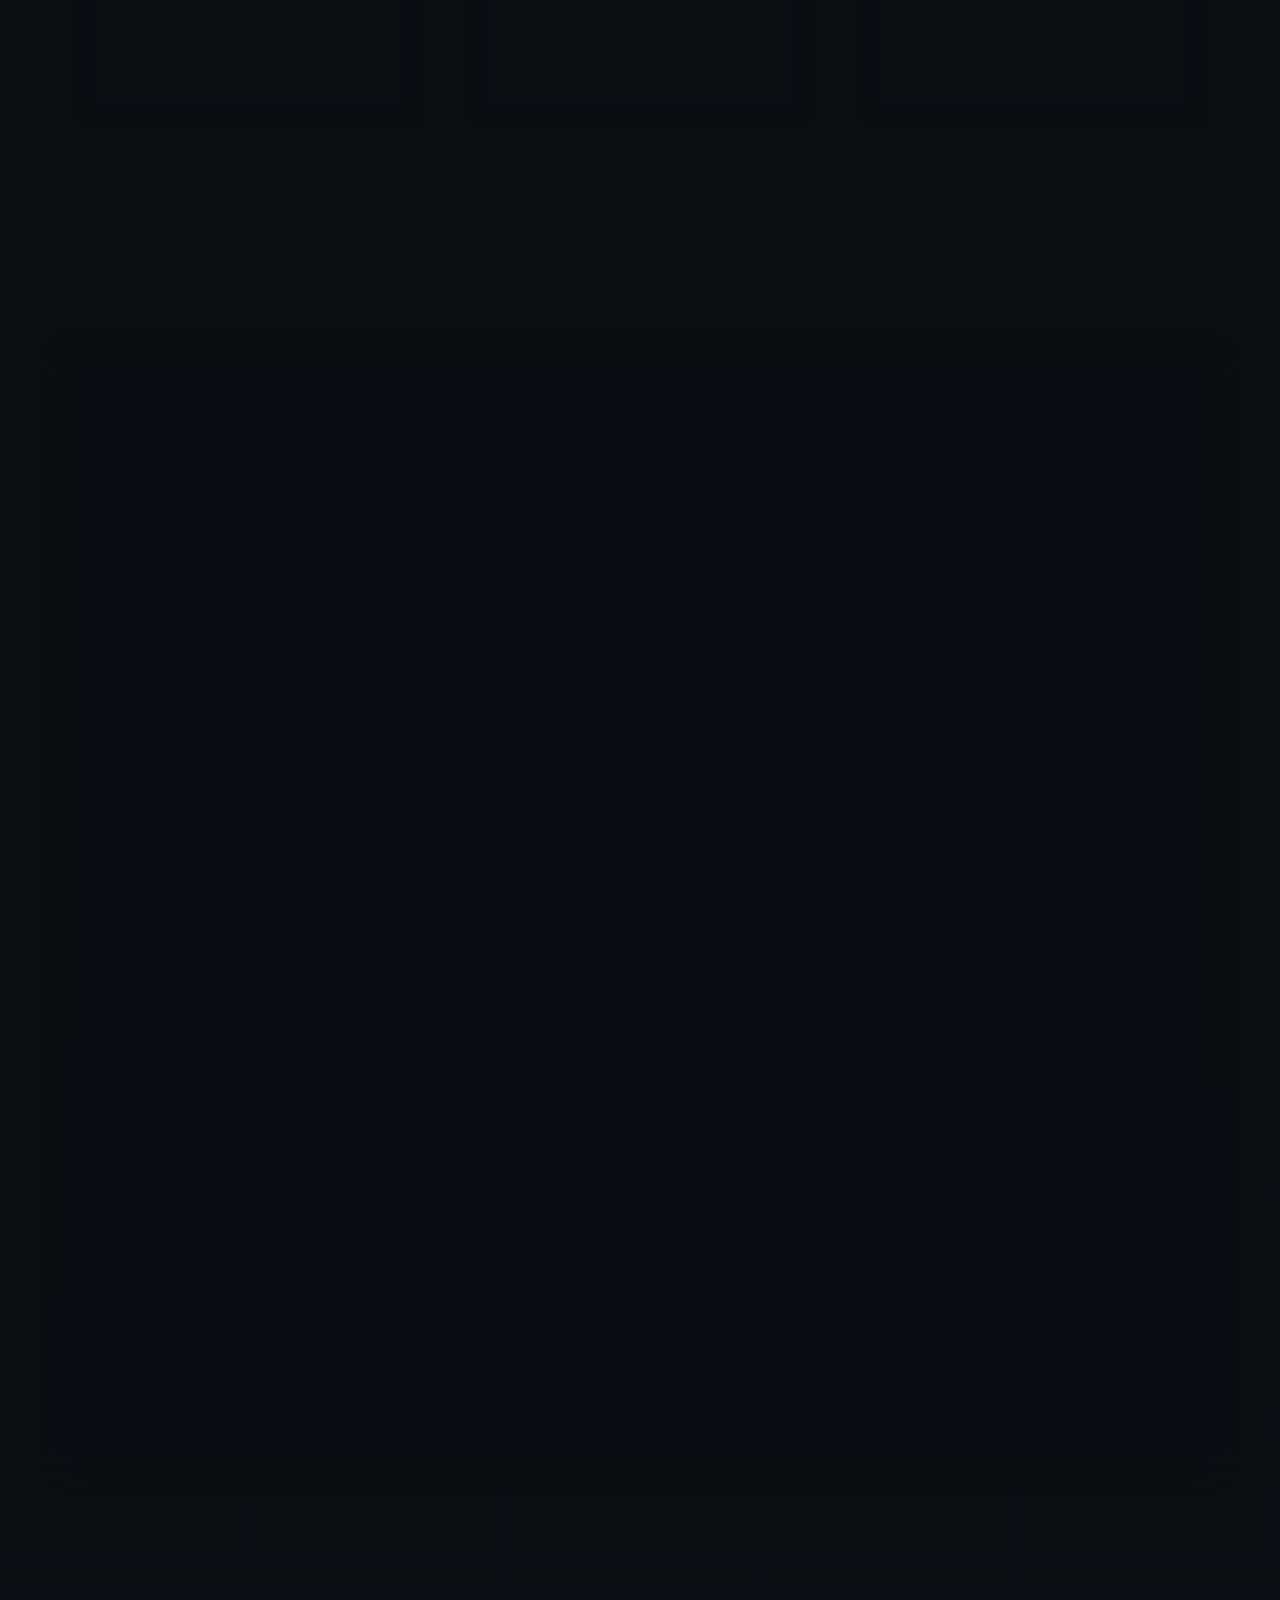
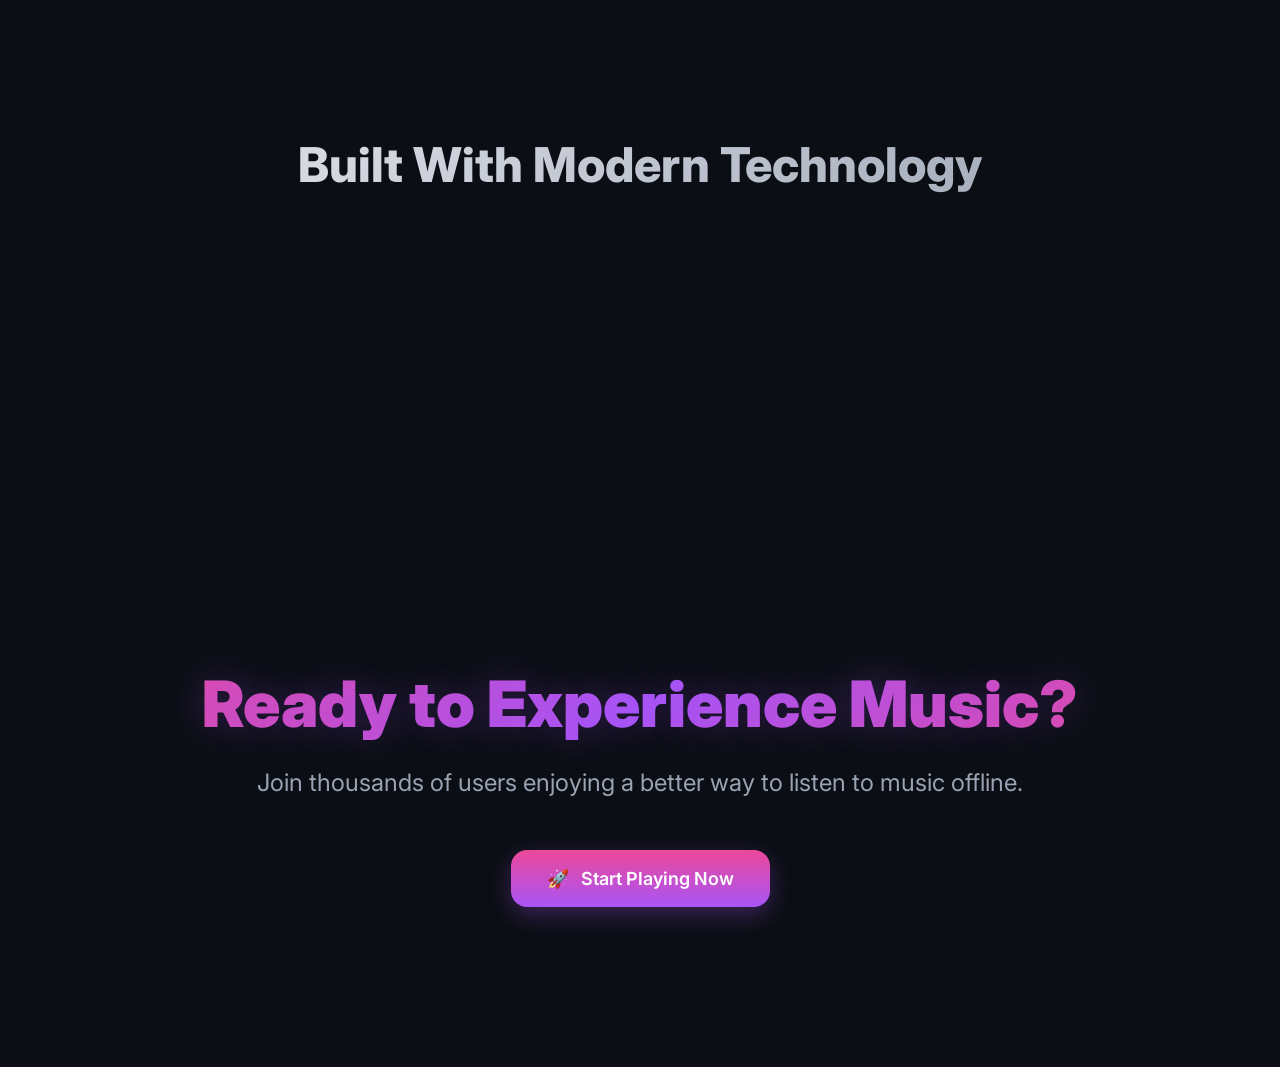
==== commit 3394467c: "refine the UI of main page and added home page" ====
--- a/index.html
+++ b/index.html
@@ -4,132 +4,985 @@
 <head>
     <meta charset="utf-8" />
     <meta name="viewport" content="width=device-width, initial-scale=1" />
-    <title>Music Player</title>
+    <title>Web Audio Player - Offline Music Experience</title>
     <link rel="preconnect" href="https://fonts.googleapis.com">
     <link rel="preconnect" href="https://fonts.gstatic.com" crossorigin>
-    <link href="https://fonts.googleapis.com/css2?family=Inter:wght@400;500;600;700;800&display=swap" rel="stylesheet">
+    <link href="https://fonts.googleapis.com/css2?family=Inter:wght@400;500;600;700;800;900&display=swap"
+        rel="stylesheet">
     <link rel="stylesheet" href="styles.css" />
+    <style>
+        /* Landing Page Specific Styles */
+        .landing-container {
+            min-height: 100vh;
+            background: radial-gradient(1200px 600px at 20% -10%, rgba(236, 72, 153, .15), transparent 40%),
+                radial-gradient(900px 600px at 90% -20%, rgba(168, 85, 247, .18), transparent 40%),
+                linear-gradient(180deg, #0a0d12 0%, #0b0e14 100%);
+            color: var(--text);
+            font-family: Inter, system-ui, Segoe UI, Roboto, Arial, sans-serif;
+            position: relative;
+            overflow-x: hidden;
+        }
+
+        /* Animated Background Particles */
+        .particles {
+            position: fixed;
+            top: 0;
+            left: 0;
+            width: 100%;
+            height: 100%;
+            pointer-events: none;
+            z-index: 1;
+        }
+
+        .particle {
+            position: absolute;
+            width: 4px;
+            height: 4px;
+            background: linear-gradient(45deg, var(--brand-2), var(--brand));
+            border-radius: 50%;
+            opacity: 0;
+            animation: float 15s infinite;
+        }
+
+        @keyframes float {
+            0% {
+                opacity: 0;
+                transform: translateY(100vh) scale(0);
+            }
+
+            10% {
+                opacity: 0.5;
+            }
+
+            90% {
+                opacity: 0.5;
+            }
+
+            100% {
+                opacity: 0;
+                transform: translateY(-100vh) scale(1.5);
+            }
+        }
+
+        /* Gradient Orbs */
+        .gradient-orb {
+            position: fixed;
+            border-radius: 50%;
+            filter: blur(80px);
+            opacity: 0.4;
+            pointer-events: none;
+            z-index: 0;
+        }
+
+        .orb1 {
+            width: 600px;
+            height: 600px;
+            background: radial-gradient(circle, var(--brand-2), transparent);
+            top: -200px;
+            left: -200px;
+            animation: pulse 8s ease-in-out infinite;
+        }
+
+        .orb2 {
+            width: 500px;
+            height: 500px;
+            background: radial-gradient(circle, var(--brand), transparent);
+            bottom: -150px;
+            right: -150px;
+            animation: pulse 8s ease-in-out infinite 2s;
+        }
+
+        .orb3 {
+            width: 400px;
+            height: 400px;
+            background: radial-gradient(circle, rgba(236, 72, 153, 0.3), transparent);
+            top: 50%;
+            left: 50%;
+            transform: translate(-50%, -50%);
+            animation: pulse 8s ease-in-out infinite 4s;
+        }
+
+        @keyframes pulse {
+
+            0%,
+            100% {
+                transform: scale(1) translate(-50%, -50%);
+                opacity: 0.4;
+            }
+
+            50% {
+                transform: scale(1.2) translate(-50%, -50%);
+                opacity: 0.6;
+            }
+        }
+
+        .hero-section {
+            padding: 120px 32px 80px;
+            text-align: center;
+            max-width: 1200px;
+            margin: 0 auto;
+            position: relative;
+            z-index: 10;
+        }
+
+        .hero-title {
+            font-size: clamp(48px, 8vw, 96px);
+            font-weight: 900;
+            line-height: 1.1;
+            margin-bottom: 24px;
+            background: linear-gradient(135deg, var(--brand-2), var(--brand), #ec4899);
+            background-clip: text;
+            -webkit-background-clip: text;
+            color: transparent;
+            animation: glow 3s ease-in-out infinite alternate, slideIn 1s ease-out;
+            text-shadow: 0 0 40px rgba(168, 85, 247, 0.3);
+        }
+
+        @keyframes slideIn {
+            from {
+                opacity: 0;
+                transform: translateY(-50px);
+            }
+
+            to {
+                opacity: 1;
+                transform: translateY(0);
+            }
+        }
+
+        @keyframes glow {
+            from {
+                filter: drop-shadow(0 0 20px rgba(168, 85, 247, 0.3));
+            }
+
+            to {
+                filter: drop-shadow(0 0 30px rgba(236, 72, 153, 0.5));
+            }
+        }
+
+        .hero-subtitle {
+            font-size: clamp(18px, 2.5vw, 24px);
+            color: var(--muted);
+            margin-bottom: 48px;
+            font-weight: 400;
+            line-height: 1.6;
+            animation: fadeInUp 1s ease-out 0.3s both;
+            max-width: 800px;
+            margin-left: auto;
+            margin-right: auto;
+        }
+
+        @keyframes fadeInUp {
+            from {
+                opacity: 0;
+                transform: translateY(30px);
+            }
+
+            to {
+                opacity: 1;
+                transform: translateY(0);
+            }
+        }
+
+        .cta-container {
+            display: flex;
+            gap: 20px;
+            justify-content: center;
+            flex-wrap: wrap;
+            margin-bottom: 80px;
+            animation: fadeInUp 1s ease-out 0.6s both;
+        }
+
+        .cta-primary {
+            background: linear-gradient(180deg, var(--brand-2), var(--brand));
+            color: white;
+            border: none;
+            padding: 18px 36px;
+            border-radius: 16px;
+            font-size: 18px;
+            font-weight: 600;
+            cursor: pointer;
+            transition: all 0.3s cubic-bezier(0.4, 0, 0.2, 1);
+            text-decoration: none;
+            display: inline-flex;
+            align-items: center;
+            gap: 12px;
+            position: relative;
+            overflow: hidden;
+            box-shadow: 0 8px 25px rgba(168, 85, 247, 0.3);
+        }
+
+        .cta-primary::before {
+            content: '';
+            position: absolute;
+            top: 0;
+            left: -100%;
+            width: 100%;
+            height: 100%;
+            background: linear-gradient(90deg, transparent, rgba(255, 255, 255, 0.2), transparent);
+            transition: left 0.5s;
+        }
+
+        .cta-primary:hover::before {
+            left: 100%;
+        }
+
+        .cta-primary:hover {
+            transform: translateY(-4px) scale(1.02);
+            box-shadow: 0 16px 40px rgba(168, 85, 247, 0.5);
+        }
+
+        .cta-primary:active {
+            transform: translateY(-2px) scale(1.01);
+        }
+
+        .cta-secondary {
+            background: rgba(255, 255, 255, 0.05);
+            color: var(--text);
+            border: 1px solid rgba(255, 255, 255, 0.1);
+            padding: 18px 36px;
+            border-radius: 16px;
+            font-size: 18px;
+            font-weight: 600;
+            cursor: pointer;
+            transition: all 0.3s cubic-bezier(0.4, 0, 0.2, 1);
+            text-decoration: none;
+            display: inline-flex;
+            align-items: center;
+            gap: 12px;
+            backdrop-filter: blur(10px);
+            position: relative;
+            overflow: hidden;
+        }
+
+        .cta-secondary::before {
+            content: '';
+            position: absolute;
+            top: 0;
+            left: 0;
+            width: 0;
+            height: 100%;
+            background: linear-gradient(90deg, rgba(168, 85, 247, 0.1), rgba(236, 72, 153, 0.1));
+            transition: width 0.3s ease;
+        }
+
+        .cta-secondary:hover::before {
+            width: 100%;
+        }
+
+        .cta-secondary:hover {
+            background: rgba(255, 255, 255, 0.1);
+            border-color: var(--brand);
+            transform: translateY(-4px) scale(1.02);
+            box-shadow: 0 12px 30px rgba(168, 85, 247, 0.2);
+        }
+
+        .cta-secondary:active {
+            transform: translateY(-2px) scale(1.01);
+        }
+
+        .features-section {
+            padding: 100px 32px;
+            max-width: 1200px;
+            margin: 0 auto;
+            position: relative;
+            z-index: 10;
+        }
+
+        .section-title {
+            font-size: clamp(32px, 4vw, 48px);
+            font-weight: 800;
+            text-align: center;
+            margin-bottom: 80px;
+            color: var(--text);
+            background: linear-gradient(135deg, var(--text), var(--muted));
+            background-clip: text;
+            -webkit-background-clip: text;
+            color: transparent;
+            animation: fadeInUp 1s ease-out;
+        }
+
+        .features-grid {
+            display: grid;
+            grid-template-columns: repeat(auto-fit, minmax(320px, 1fr));
+            gap: 40px;
+            margin-bottom: 100px;
+        }
+
+        .feature-card {
+            background: linear-gradient(180deg, rgba(255, 255, 255, 0.05), rgba(255, 255, 255, 0.02));
+            border: 1px solid rgba(255, 255, 255, 0.08);
+            border-radius: 20px;
+            padding: 40px;
+            transition: all 0.4s cubic-bezier(0.4, 0, 0.2, 1);
+            position: relative;
+            overflow: hidden;
+            backdrop-filter: blur(10px);
+        }
+
+        .feature-card::before {
+            content: '';
+            position: absolute;
+            top: 0;
+            left: 0;
+            right: 0;
+            height: 2px;
+            background: linear-gradient(90deg, var(--brand-2), var(--brand));
+            transform: scaleX(0);
+            transition: transform 0.3s ease;
+        }
+
+        .feature-card:hover::before {
+            transform: scaleX(1);
+        }
+
+        .feature-card:hover {
+            transform: translateY(-8px) scale(1.02);
+            box-shadow: 0 30px 60px rgba(0, 0, 0, 0.4);
+            border-color: rgba(168, 85, 247, 0.4);
+            background: linear-gradient(180deg, rgba(255, 255, 255, 0.08), rgba(255, 255, 255, 0.03));
+        }
+
+        .feature-icon {
+            font-size: 56px;
+            margin-bottom: 24px;
+            display: block;
+            animation: bounce 2s ease-in-out infinite;
+            filter: drop-shadow(0 0 10px rgba(168, 85, 247, 0.3));
+        }
+
+        @keyframes bounce {
+
+            0%,
+            100% {
+                transform: translateY(0);
+            }
+
+            50% {
+                transform: translateY(-10px);
+            }
+        }
+
+        .feature-title {
+            font-size: 26px;
+            font-weight: 700;
+            margin-bottom: 16px;
+            color: var(--text);
+            background: linear-gradient(135deg, var(--text), var(--brand));
+            background-clip: text;
+            -webkit-background-clip: text;
+            color: transparent;
+        }
+
+        .feature-description {
+            color: var(--muted);
+            line-height: 1.7;
+            font-size: 16px;
+            transition: color 0.3s ease;
+        }
+
+        .feature-card:hover .feature-description {
+            color: rgba(255, 255, 255, 0.8);
+        }
+
+        .demo-section {
+            padding: 100px 32px;
+            background: linear-gradient(135deg, rgba(255, 255, 255, 0.03), rgba(255, 255, 255, 0.01));
+            border: 1px solid rgba(255, 255, 255, 0.08);
+            border-radius: 32px;
+            max-width: 1200px;
+            margin: 0 auto 100px;
+            position: relative;
+            z-index: 10;
+            backdrop-filter: blur(20px);
+        }
+
+        .demo-container {
+            background: linear-gradient(180deg, #0f1423, #0e1425);
+            border: 1px solid #0f172a;
+            border-radius: 24px;
+            padding: 24px;
+            box-shadow: 0 30px 80px rgba(0, 0, 0, 0.6);
+            position: relative;
+            overflow: hidden;
+            transform: perspective(1000px) rotateX(2deg);
+            transition: transform 0.3s ease;
+        }
+
+        .demo-container:hover {
+            transform: perspective(1000px) rotateX(0deg) scale(1.02);
+        }
+
+        .demo-container::before {
+            content: '';
+            position: absolute;
+            top: 0;
+            left: 0;
+            right: 0;
+            height: 60px;
+            background: linear-gradient(180deg, rgba(255, 255, 255, 0.08), transparent);
+            border-radius: 24px 24px 0 0;
+        }
+
+        .demo-container::after {
+            content: '';
+            position: absolute;
+            top: 20px;
+            left: 50%;
+            transform: translateX(-50%);
+            width: 60px;
+            height: 4px;
+            background: rgba(255, 255, 255, 0.2);
+            border-radius: 2px;
+        }
+
+        .demo-player {
+            opacity: 0.7;
+            pointer-events: none;
+            transform: scale(0.85);
+            transform-origin: center;
+            transition: opacity 0.3s ease;
+        }
+
+        .demo-container:hover .demo-player {
+            opacity: 0.9;
+        }
+
+        .demo-overlay {
+            position: absolute;
+            top: 50%;
+            left: 50%;
+            transform: translate(-50%, -50%);
+            text-align: center;
+            z-index: 10;
+            backdrop-filter: blur(2px);
+        }
+
+        .demo-play-button {
+            width: 100px;
+            height: 100px;
+            border-radius: 50%;
+            background: linear-gradient(180deg, var(--brand-2), var(--brand));
+            border: none;
+            color: white;
+            font-size: 40px;
+            cursor: pointer;
+            display: flex;
+            align-items: center;
+            justify-content: center;
+            margin: 0 auto 24px;
+            transition: all 0.3s cubic-bezier(0.4, 0, 0.2, 1);
+            box-shadow: 0 12px 35px rgba(168, 85, 247, 0.5);
+            position: relative;
+            overflow: hidden;
+        }
+
+        .demo-play-button::before {
+            content: '';
+            position: absolute;
+            top: 50%;
+            left: 50%;
+            width: 0;
+            height: 0;
+            background: rgba(255, 255, 255, 0.3);
+            border-radius: 50%;
+            transform: translate(-50%, -50%);
+            transition: width 0.6s ease, height 0.6s ease;
+        }
+
+        .demo-play-button:hover::before {
+            width: 120px;
+            height: 120px;
+        }
+
+        .demo-play-button:hover {
+            transform: scale(1.15);
+            box-shadow: 0 20px 50px rgba(168, 85, 247, 0.7);
+        }
+
+        .demo-play-button:active {
+            transform: scale(1.05);
+        }
+
+        .demo-text {
+            color: var(--muted);
+            font-size: 20px;
+            margin-bottom: 20px;
+            font-weight: 500;
+            text-shadow: 0 2px 10px rgba(0, 0, 0, 0.5);
+        }
+
+        .tech-stack {
+            display: flex;
+            justify-content: center;
+            gap: 20px;
+            flex-wrap: wrap;
+            margin-top: 80px;
+        }
+
+        .tech-item {
+            background: linear-gradient(135deg, rgba(255, 255, 255, 0.05), rgba(255, 255, 255, 0.02));
+            border: 1px solid rgba(255, 255, 255, 0.1);
+            border-radius: 12px;
+            padding: 16px 24px;
+            font-size: 14px;
+            font-weight: 600;
+            color: var(--text);
+            transition: all 0.3s cubic-bezier(0.4, 0, 0.2, 1);
+            backdrop-filter: blur(10px);
+            position: relative;
+            overflow: hidden;
+        }
+
+        .tech-item::before {
+            content: '';
+            position: absolute;
+            top: 0;
+            left: -100%;
+            width: 100%;
+            height: 100%;
+            background: linear-gradient(90deg, transparent, rgba(168, 85, 247, 0.2), transparent);
+            transition: left 0.5s ease;
+        }
+
+        .tech-item:hover::before {
+            left: 100%;
+        }
+
+        .tech-item:hover {
+            background: linear-gradient(135deg, rgba(168, 85, 247, 0.1), rgba(236, 72, 153, 0.1));
+            border-color: var(--brand);
+            transform: translateY(-4px) scale(1.05);
+            box-shadow: 0 8px 25px rgba(168, 85, 247, 0.3);
+        }
+
+        @media (max-width: 768px) {
+            .hero-section {
+                padding: 80px 20px 60px;
+            }
+
+            .features-section,
+            .demo-section {
+                padding: 60px 20px;
+            }
+
+            .cta-container {
+                flex-direction: column;
+                align-items: center;
+            }
+
+            .cta-primary,
+            .cta-secondary {
+                width: 100%;
+                max-width: 300px;
+                justify-content: center;
+            }
+
+            .features-grid {
+                grid-template-columns: 1fr;
+                gap: 30px;
+            }
+
+            .demo-container {
+                transform: none;
+            }
+
+            .demo-container:hover {
+                transform: scale(1.02);
+            }
+        }
+
+        .hidden {
+            display: none !important;
+        }
+
+        /* Additional Animations */
+        .fade-in {
+            opacity: 0;
+            transform: translateY(30px);
+            animation: fadeInUp 0.8s ease-out forwards;
+        }
+
+        .stagger-1 {
+            animation-delay: 0.1s;
+        }
+
+        .stagger-2 {
+            animation-delay: 0.2s;
+        }
+
+        .stagger-3 {
+            animation-delay: 0.3s;
+        }
+
+        .stagger-4 {
+            animation-delay: 0.4s;
+        }
+
+        .stagger-5 {
+            animation-delay: 0.5s;
+        }
+
+        .stagger-6 {
+            animation-delay: 0.6s;
+        }
+
+        /* Glow effects */
+        .glow-text {
+            text-shadow: 0 0 20px rgba(168, 85, 247, 0.5);
+        }
+
+        /* Magnetic button effect */
+        .magnetic-btn {
+            transition: transform 0.2s cubic-bezier(0.4, 0, 0.2, 1);
+        }
+
+        /* Loading animation */
+        .pulse-dot {
+            display: inline-block;
+            width: 8px;
+            height: 8px;
+            background: var(--brand);
+            border-radius: 50%;
+            animation: pulse 2s ease-in-out infinite;
+        }
+
+        .pulse-dot:nth-child(2) {
+            animation-delay: 0.2s;
+        }
+
+        .pulse-dot:nth-child(3) {
+            animation-delay: 0.4s;
+        }
+    </style>
 </head>
 
 <body>
-    <div class="app">
-        <header class="topbar">
-            <h1>Music Player</h1>
-            <div class="top-actions">
-                <select id="languageSelect" class="lang-select" aria-label="Select Language">
-                    <option value="en">EN</option>
-                    <option value="es">ES</option>
-                </select>
-                <a href="#player" class="chip active" id="navPlayer">Player</a>
-                <a href="#library" class="chip" id="navLibrary">Library</a>
-            </div>
-        </header>
-
-        <main class="content" id="playerView">
-            <aside class="sidebar">
-                <div class="sidebar-head">
-                    <div class="sidebar-title">
-                        <span class="icon">🎵</span>
-                        <span>Playlist</span>
-                    </div>
-                    <div style="display: flex; gap: 5px;">
-                        <button id="importPlaylistBtn" class="icon-btn" title="Import Playlist">📥</button>
-                        <button id="exportPlaylistBtn" class="icon-btn" title="Export Playlist">📤</button>
-                        <button id="createPlaylist" class="icon-btn" title="New playlist">＋</button>
-                    </div>
-                </div>
-                <nav id="playlistList" class="playlist-list" aria-label="Playlists">
-                    <!-- dynamic items -->
-                </nav>
-            </aside>
-
-            <section class="panel">
-                <div class="panel-head">
-                    <h2 id="currentPlaylistName">All Songs</h2>
-                    <div>
-                        <button id="addSongs" class="btn">
-                            <span class="icon">☰</span>
-                            Add Songs
-                        </button>
-                        <input id="filePicker" type="file" accept="audio/*" multiple hidden />
-                        <input id="playlistImportPicker" type="file" accept=".json" hidden />
-                    </div>
-                </div>
-                <ul id="trackList" class="track-list" aria-label="Current Playlist">
-                    <!-- dynamic tracks -->
-                </ul>
-            </section>
-        </main>
-
-        <section id="libraryView" class="library hidden" aria-label="Library">
-            <div class="searchbar-wrap">
-                <input id="librarySearch" class="searchbar" type="search" placeholder="Search tracks, artists..."
-                    aria-label="Search Library" />
-                <select id="librarySort" class="searchbar" style="width: auto; margin-left: 10px; cursor: pointer;"
-                    aria-label="Sort Library">
-                    <option value="dateAdded-desc">Recently Added</option>
-                    <option value="title-asc">A-Z</option>
-                    <option value="title-desc">Z-A</option>
-                    <option value="artist-asc">Artist</option>
-                </select>
-                <button id="clearLibraryBtn" class="btn btn-danger" style="margin-left: 10px;">Clear Library</button>
-            </div>
-            <div id="libraryGrid" class="library-grid" aria-live="polite" role="list"></div>
-            <div id="paginationControls" class="pagination-controls"
-                style="display: flex; justify-content: center; align-items: center; gap: 15px; padding: 20px;">
-                <button id="libPrevBtn" class="btn" disabled>Previous</button>
-                <span id="libPageInfo" style="color: #cbd5e1;">Page 1 of 1</span>
-                <button id="libNextBtn" class="btn">Next</button>
+    <!-- Animated Background Elements -->
+    <div class="gradient-orb orb1"></div>
+    <div class="gradient-orb orb2"></div>
+    <div class="gradient-orb orb3"></div>
+
+    <div class="particles" id="particles"></div>
+
+    <div class="landing-container">
+        <!-- Hero Section -->
+        <section class="hero-section">
+            <h1 class="hero-title">Web Audio Player</h1>
+            <p class="hero-subtitle">
+                Experience music like never before. A powerful offline audio player with stunning visualizations,
+                playlist management, and modern design—all in your browser.
+            </p>
+
+            <div class="cta-container">
+                <a href="player.html" class="cta-primary">
+                    <span>🎵</span>
+                    Launch Player
+                </a>
+                <a href="#features" class="cta-secondary">
+                    <span>✨</span>
+                    Explore Features
+                </a>
             </div>
         </section>
 
-        <footer class="player" aria-label="Audio Player">
-            <canvas id="visualizer" height="60" aria-hidden="true"></canvas>
-            <div class="timeline" aria-label="Timeline">
-                <div class="time" id="currentTime">0:00</div>
-                <input id="seek" type="range" min="0" max="1000" value="0" aria-label="Seek Slider" />
-                <div class="time" id="duration">0:00</div>
-            </div>
-            <div class="nowbar" role="region" aria-label="Playback Controls">
-                <div class="now-left">
-                    <img id="cover" class="cover" src="assets/default-cover.png" alt="cover" />
-                    <div>
-                        <div id="nowTitle" class="title">—</div>
-                        <div id="nowArtist" class="artist">—</div>
-                    </div>
+        <!-- Features Section -->
+        <section id="features" class="features-section">
+            <h2 class="section-title">Powerful Features</h2>
+
+            <div class="features-grid">
+                <div class="feature-card fade-in stagger-1">
+                    <span class="feature-icon">🌐</span>
+                    <h3 class="feature-title">Offline First</h3>
+                    <p class="feature-description">
+                        Works completely offline. No internet connection required once loaded.
+                        Your music follows you anywhere.
+                    </p>
                 </div>
 
-                <div class="controls">
-                    <button id="muteBtn" class="icon-btn" title="Mute">🔇</button>
-                    <button id="prevBtn" class="icon-btn" title="Previous">⏮</button>
-                    <button id="playPauseBtn" class="play">▶</button>
-                    <button id="nextBtn" class="icon-btn" title="Next">⏭</button>
-                    <button id="repeatBtn" class="icon-btn" title="Repeat">🔁</button>
+                <div class="feature-card fade-in stagger-2">
+                    <span class="feature-icon">🎨</span>
+                    <h3 class="feature-title">Waveform Visualization</h3>
+                    <p class="feature-description">
+                        Beautiful real-time audio visualizations using Canvas API.
+                        See your music come to life.
+                    </p>
                 </div>
 
-                <div class="volume">
-                    <select id="speedSelect" class="speed-select" aria-label="Playback Speed">
-                        <option value="0.5">0.5x</option>
-                        <option value="0.75">0.75x</option>
-                        <option value="1" selected>1x</option>
-                        <option value="1.25">1.25x</option>
-                        <option value="1.5">1.5x</option>
-                        <option value="2">2x</option>
-                    </select>
-                    <span>🔊</span>
-                    <input id="volume" type="range" min="0" max="1" step="0.01" value="0.7"
-                        aria-label="Volume Slider" />
+                <div class="feature-card fade-in stagger-3">
+                    <span class="feature-icon">📱</span>
+                    <h3 class="feature-title">Responsive Design</h3>
+                    <p class="feature-description">
+                        Perfectly optimized for desktop, tablet, and mobile devices.
+                        Enjoy your music on any screen size.
+                    </p>
+                </div>
+
+                <div class="feature-card fade-in stagger-4">
+                    <span class="feature-icon">📚</span>
+                    <h3 class="feature-title">Playlist Management</h3>
+                    <p class="feature-description">
+                        Create, edit, and organize playlists with ease.
+                        Import/export your collections as JSON files.
+                    </p>
+                </div>
+
+                <div class="feature-card fade-in stagger-5">
+                    <span class="feature-icon">⚡</span>
+                    <h3 class="feature-title">Advanced Controls</h3>
+                    <p class="feature-description">
+                        Playback speed control, volume adjustment, repeat modes,
+                        and precise seeking with waveform scrubber.
+                    </p>
+                </div>
+
+                <div class="feature-card fade-in stagger-6">
+                    <span class="feature-icon">🔒</span>
+                    <h3 class="feature-title">Privacy First</h3>
+                    <p class="feature-description">
+                        Everything runs locally in your browser.
+                        No data sent to servers, no tracking, complete privacy.
+                    </p>
                 </div>
             </div>
-            <audio id="audio"></audio>
-        </footer>
+        </section>
+
+        <!-- Demo Section -->
+        <section class="demo-section">
+            <h2 class="section-title">See It In Action</h2>
+
+            <div class="demo-container">
+                <div class="demo-overlay">
+                    <button class="demo-play-button" onclick="window.location.href='player.html'">▶</button>
+                    <p class="demo-text">Click to try the live demo</p>
+                </div>
+
+                <!-- Embedded preview of the actual player -->
+                <div class="demo-player">
+                    <header class="topbar">
+                        <h1>Music Player</h1>
+                        <div class="top-actions">
+                            <select class="lang-select" aria-label="Select Language">
+                                <option value="en">EN</option>
+                                <option value="es">ES</option>
+                            </select>
+                            <a href="#player" class="chip active">Player</a>
+                            <a href="#library" class="chip">Library</a>
+                        </div>
+                    </header>
+
+                    <main class="content">
+                        <aside class="sidebar">
+                            <div class="sidebar-head">
+                                <div class="sidebar-title">
+                                    <span class="icon">🎵</span>
+                                    <span>Playlist</span>
+                                </div>
+                                <div style="display: flex; gap: 5px;">
+                                    <button class="icon-btn" title="Import Playlist">📥</button>
+                                    <button class="icon-btn" title="Export Playlist">📤</button>
+                                    <button class="icon-btn" title="New playlist">＋</button>
+                                </div>
+                            </div>
+                            <nav class="playlist-list">
+                                <div class="playlist-item active">
+                                    <span>All Songs</span>
+                                    <span>12 tracks</span>
+                                </div>
+                                <div class="playlist-item">
+                                    <span>Favorites</span>
+                                    <span>5 tracks</span>
+                                </div>
+                            </nav>
+                        </aside>
+
+                        <section class="panel">
+                            <div class="panel-head">
+                                <h2>All Songs</h2>
+                                <button class="btn">
+                                    <span class="icon">☰</span>
+                                    Add Songs
+                                </button>
+                            </div>
+                            <ul class="track-list">
+                                <li class="track active">
+                                    <div class="meta">
+                                        <img src="assets/default-cover.png" alt="cover" />
+                                        <div>
+                                            <div class="title">Sample Track</div>
+                                            <div class="artist">Artist Name</div>
+                                        </div>
+                                    </div>
+                                    <span class="len">3:45</span>
+                                </li>
+                                <li class="track">
+                                    <div class="meta">
+                                        <img src="assets/default-cover.png" alt="cover" />
+                                        <div>
+                                            <div class="title">Another Song</div>
+                                            <div class="artist">Another Artist</div>
+                                        </div>
+                                    </div>
+                                    <span class="len">4:20</span>
+                                </li>
+                            </ul>
+                        </section>
+                    </main>
+
+                    <footer class="player">
+                        <canvas id="visualizer" height="60"
+                            style="background: linear-gradient(90deg, rgba(236, 72, 153, 0.3), rgba(168, 85, 247, 0.3));"></canvas>
+                        <div class="timeline">
+                            <div class="time">1:23</div>
+                            <input type="range" min="0" max="1000" value="300" />
+                            <div class="time">3:45</div>
+                        </div>
+                        <div class="nowbar">
+                            <div class="now-left">
+                                <img class="cover" src="assets/default-cover.png" alt="cover" />
+                                <div>
+                                    <div class="title">Sample Track</div>
+                                    <div class="artist">Artist Name</div>
+                                </div>
+                            </div>
+                            <div class="controls">
+                                <button class="icon-btn">🔇</button>
+                                <button class="icon-btn">⏮</button>
+                                <button class="play">⏸</button>
+                                <button class="icon-btn">⏭</button>
+                                <button class="icon-btn">🔁</button>
+                            </div>
+                            <div class="volume">
+                                <span>🔊</span>
+                                <input type="range" min="0" max="1" step="0.01" value="0.7" />
+                            </div>
+                        </div>
+                    </footer>
+                </div>
+            </div>
+        </section>
+
+        <!-- Tech Stack -->
+        <section class="features-section">
+            <h2 class="section-title">Built With Modern Technology</h2>
+
+            <div class="tech-stack">
+                <div class="tech-item fade-in stagger-1">HTML5 Audio API</div>
+                <div class="tech-item fade-in stagger-2">Web Audio API</div>
+                <div class="tech-item fade-in stagger-3">Canvas API</div>
+                <div class="tech-item fade-in stagger-4">IndexedDB</div>
+                <div class="tech-item fade-in stagger-5">Service Workers</div>
+                <div class="tech-item fade-in stagger-6">ES6+ Modules</div>
+                <div class="tech-item fade-in stagger-1">CSS Grid & Flexbox</div>
+                <div class="tech-item fade-in stagger-2">PWA Technologies</div>
+            </div>
+        </section>
+
+        <!-- Final CTA -->
+        <section class="hero-section">
+            <h2 class="hero-title" style="font-size: clamp(36px, 5vw, 64px);">Ready to Experience Music?</h2>
+            <p class="hero-subtitle">
+                Join thousands of users enjoying a better way to listen to music offline.
+            </p>
+
+            <div class="cta-container">
+                <a href="index.html" class="cta-primary">
+                    <span>🚀</span>
+                    Start Playing Now
+                </a>
+            </div>
+        </section>
     </div>
-    <div id="ctxMenu" class="ctx-menu" role="menu" aria-hidden="true"></div>
-    <div id="snackbar" class="snackbar" role="status" aria-live="polite">
-        <span id="snackbarMsg"></span>
-        <button id="snackbarUndo" class="action">Undo</button>
-    </div>
-    <script src="js/app.js" type="module"></script>
+
+    <script>
+        // Generate particles
+        function createParticles() {
+            const particlesContainer = document.getElementById('particles');
+            const particleCount = 50;
+
+            for (let i = 0; i < particleCount; i++) {
+                const particle = document.createElement('div');
+                particle.className = 'particle';
+                particle.style.left = Math.random() * 100 + '%';
+                particle.style.animationDelay = Math.random() * 15 + 's';
+                particle.style.animationDuration = (15 + Math.random() * 10) + 's';
+                particlesContainer.appendChild(particle);
+            }
+        }
+
+        // Initialize particles on load
+        createParticles();
+
+        // Smooth scrolling for anchor links
+        document.querySelectorAll('a[href^="#"]').forEach(anchor => {
+            anchor.addEventListener('click', function (e) {
+                e.preventDefault();
+                const target = document.querySelector(this.getAttribute('href'));
+                if (target) {
+                    target.scrollIntoView({
+                        behavior: 'smooth',
+                        block: 'start'
+                    });
+                }
+            });
+        });
+
+        // Add parallax effect on scroll
+        window.addEventListener('scroll', () => {
+            const scrolled = window.pageYOffset;
+            const hero = document.querySelector('.hero-section');
+            const orbs = document.querySelectorAll('.gradient-orb');
+
+            if (hero) {
+                hero.style.transform = `translateY(${scrolled * 0.3}px)`;
+                hero.style.opacity = 1 - scrolled / 800;
+            }
+
+            // Parallax for orbs
+            orbs.forEach((orb, index) => {
+                const speed = 0.5 + (index * 0.1);
+                orb.style.transform = `translateY(${scrolled * speed}px)`;
+            });
+        });
+
+        // Animate feature cards on scroll
+        const observerOptions = {
+            threshold: 0.1,
+            rootMargin: '0px 0px -50px 0px'
+        };
+
+        const observer = new IntersectionObserver((entries) => {
+            entries.forEach(entry => {
+                if (entry.isIntersecting) {
+                    entry.target.style.opacity = '1';
+                    entry.target.style.transform = 'translateY(0)';
+                }
+            });
+        }, observerOptions);
+
+        // Observe all feature cards and tech items
+        document.querySelectorAll('.feature-card, .tech-item').forEach(card => {
+            card.style.opacity = '0';
+            card.style.transform = 'translateY(30px)';
+            card.style.transition = 'opacity 0.6s ease, transform 0.6s ease';
+            observer.observe(card);
+        });
+
+        // Magnetic button effect
+        document.querySelectorAll('.cta-primary, .cta-secondary').forEach(btn => {
+            btn.addEventListener('mousemove', (e) => {
+                const rect = btn.getBoundingClientRect();
+                const x = e.clientX - rect.left - rect.width / 2;
+                const y = e.clientY - rect.top - rect.height / 2;
+
+                btn.style.transform = `translateY(-4px) translateX(${x * 0.1}px) translateY(${y * 0.1}px) scale(1.02)`;
+            });
+
+            btn.addEventListener('mouseleave', () => {
+                btn.style.transform = 'translateY(-4px) scale(1.02)';
+            });
+        });
+    </script>
 </body>
 
 </html>
--- a/styles.css
+++ b/styles.css
@@ -13,7 +13,9 @@
 }
 
 * {
-  box-sizing: border-box
+  box-sizing: border-box;
+  -webkit-font-smoothing: antialiased;
+  -moz-osx-font-smoothing: grayscale;
 }
 
 html,
@@ -28,6 +30,7 @@
   background: radial-gradient(1200px 600px at 20% -10%, rgba(236, 72, 153, .15), transparent 40%),
     radial-gradient(900px 600px at 90% -20%, rgba(168, 85, 247, .18), transparent 40%),
     linear-gradient(180deg, #0a0d12 0%, #0b0e14 100%);
+  background-attachment: fixed;
 }
 
 .app {
@@ -40,36 +43,65 @@
   display: flex;
   justify-content: space-between;
   align-items: center;
-  padding: 28px 32px
+  padding: 28px 32px;
+  backdrop-filter: blur(20px);
+  background: rgba(11, 14, 20, 0.4);
+  border-bottom: 1px solid rgba(255, 255, 255, 0.05);
 }
 
 .topbar h1 {
   margin: 0;
   font-size: 28px;
   font-weight: 800;
-  background: linear-gradient(90deg, var(--brand-2), var(--brand));
+  background: linear-gradient(135deg, var(--brand-2), var(--brand));
   background-clip: text;
   -webkit-background-clip: text;
-  color: transparent
+  color: transparent;
+  filter: drop-shadow(0 0 20px rgba(168, 85, 247, 0.3));
+  animation: subtleGlow 3s ease-in-out infinite alternate;
+}
+
+@keyframes subtleGlow {
+  from {
+    filter: drop-shadow(0 0 15px rgba(168, 85, 247, 0.3));
+  }
+
+  to {
+    filter: drop-shadow(0 0 25px rgba(236, 72, 153, 0.4));
+  }
 }
 
 .top-actions {
   display: flex;
-  gap: 10px
+  gap: 12px
 }
 
 .chip {
-  background: var(--chip);
+  background: rgba(255, 255, 255, 0.05);
   color: #cbd5e1;
-  border: 1px solid #1f2937;
-  padding: 6px 12px;
-  border-radius: 10px;
-  cursor: pointer
+  border: 1px solid rgba(255, 255, 255, 0.08);
+  padding: 8px 16px;
+  border-radius: 12px;
+  cursor: pointer;
+  transition: all 0.3s cubic-bezier(0.4, 0, 0.2, 1);
+  backdrop-filter: blur(10px);
+  font-weight: 500;
+  text-decoration: none;
+  display: inline-block;
+}
+
+.chip:hover {
+  background: rgba(255, 255, 255, 0.1);
+  border-color: rgba(168, 85, 247, 0.3);
+  transform: translateY(-2px);
+  box-shadow: 0 8px 20px rgba(0, 0, 0, 0.3);
 }
 
 .chip.active {
-  background: linear-gradient(180deg, #6d28d9, #7c3aed);
-  color: #fff
+  background: linear-gradient(135deg, #6d28d9, #7c3aed);
+  color: #fff;
+  border-color: rgba(168, 85, 247, 0.4);
+  box-shadow: 0 4px 15px rgba(124, 58, 237, 0.4);
 }
 
 .content {
@@ -90,57 +122,126 @@
 
 .searchbar-wrap {
   display: flex;
-  padding: 0 0 16px
+  padding: 0 0 20px
 }
 
 .searchbar {
   width: 100%;
-  background: #0f1423;
-  border: 1px solid #0f172a;
-  border-radius: 12px;
+  background: rgba(15, 20, 35, 0.6);
+  backdrop-filter: blur(10px);
+  border: 1px solid rgba(255, 255, 255, 0.1);
+  border-radius: 14px;
   color: #e5e7eb;
-  padding: 12px 14px;
-  outline: none
+  padding: 14px 18px;
+  outline: none;
+  transition: all 0.3s cubic-bezier(0.4, 0, 0.2, 1);
+  font-family: inherit;
+}
+
+.searchbar:focus {
+  background: rgba(15, 20, 35, 0.8);
+  border-color: rgba(168, 85, 247, 0.5);
+  box-shadow: 0 0 0 3px rgba(168, 85, 247, 0.1), 0 4px 20px rgba(0, 0, 0, 0.2);
 }
 
 .searchbar::placeholder {
   color: #9aa3b2
+}
+
+.lang-select,
+.speed-select {
+  background: rgba(31, 41, 55, 0.6);
+  backdrop-filter: blur(10px);
+  color: #cbd5e1;
+  border: 1px solid rgba(255, 255, 255, 0.1);
+  padding: 8px 14px;
+  border-radius: 10px;
+  cursor: pointer;
+  outline: none;
+  font-family: inherit;
+  font-size: 13px;
+  font-weight: 500;
+  transition: all 0.25s ease;
+}
+
+.lang-select:hover,
+.speed-select:hover {
+  background: rgba(31, 41, 55, 0.8);
+  border-color: rgba(168, 85, 247, 0.3);
+}
+
+.lang-select:focus,
+.speed-select:focus {
+  border-color: rgba(168, 85, 247, 0.6);
+  box-shadow: 0 0 0 3px rgba(168, 85, 247, 0.15);
 }
 
 .library-grid {
   display: grid;
   grid-template-columns: repeat(6, minmax(0, 1fr));
-  gap: 14px
+  gap: 18px
 }
 
 .card {
-  background: #121826;
-  border: 1px solid #0f172a;
-  border-radius: 12px;
+  background: rgba(18, 24, 38, 0.6);
+  backdrop-filter: blur(10px);
+  border: 1px solid rgba(255, 255, 255, 0.08);
+  border-radius: 14px;
   overflow: hidden;
   cursor: pointer;
-  transition: transform .12s ease, box-shadow .2s ease
+  transition: all 0.3s cubic-bezier(0.4, 0, 0.2, 1);
+  position: relative;
+}
+
+.card::before {
+  content: '';
+  position: absolute;
+  top: 0;
+  left: 0;
+  right: 0;
+  bottom: 0;
+  background: linear-gradient(135deg, rgba(236, 72, 153, 0.1), rgba(168, 85, 247, 0.1));
+  opacity: 0;
+  transition: opacity 0.3s ease;
+  z-index: 0;
+}
+
+.card:hover::before {
+  opacity: 1;
 }
 
 .card:hover {
-  transform: translateY(-2px);
-  box-shadow: 0 12px 30px rgba(0, 0, 0, .35)
+  transform: translateY(-6px) scale(1.02);
+  box-shadow: 0 20px 40px rgba(0, 0, 0, 0.5), 0 0 0 1px rgba(168, 85, 247, 0.3);
+  border-color: rgba(168, 85, 247, 0.4);
 }
 
 .card .thumb {
   width: 100%;
   aspect-ratio: 1/1;
-  object-fit: cover
+  object-fit: cover;
+  transition: transform 0.4s cubic-bezier(0.4, 0, 0.2, 1);
+  position: relative;
+  z-index: 1;
+}
+
+.card:hover .thumb {
+  transform: scale(1.08);
 }
 
 .card .meta {
-  padding: 8px 10px
+  padding: 12px 14px;
+  position: relative;
+  z-index: 1;
+  background: linear-gradient(to top, rgba(11, 14, 20, 0.95), rgba(11, 14, 20, 0.7));
 }
 
 .card .title {
   font-weight: 600;
-  margin-bottom: 2px;
-  font-size: 13px
+  margin-bottom: 4px;
+  font-size: 13px;
+  color: #e6e8ef;
+  letter-spacing: 0.2px;
 }
 
 .card .artist {
@@ -151,34 +252,54 @@
 .card .len {
   font-size: 10px;
   color: #cbd5e1;
-  margin-top: 4px
+  margin-top: 6px;
+  display: block;
+  opacity: 0.8;
 }
 
 /* Context menu */
 .ctx-menu {
   position: fixed;
   z-index: 1000;
-  background: #0f1423;
-  border: 1px solid #1f2937;
-  border-radius: 10px;
-  min-width: 160px;
-  box-shadow: 0 12px 30px rgba(0, 0, 0, .4);
-  padding: 6px;
-  display: none
+  background: rgba(15, 20, 35, 0.95);
+  backdrop-filter: blur(20px) saturate(180%);
+  border: 1px solid rgba(255, 255, 255, 0.12);
+  border-radius: 12px;
+  min-width: 180px;
+  box-shadow: 0 20px 50px rgba(0, 0, 0, 0.6), 0 0 0 1px rgba(255, 255, 255, 0.05);
+  padding: 8px;
+  display: none;
+  animation: menuFadeIn 0.2s ease-out;
+}
+
+@keyframes menuFadeIn {
+  from {
+    opacity: 0;
+    transform: scale(0.95) translateY(-10px);
+  }
+
+  to {
+    opacity: 1;
+    transform: scale(1) translateY(0);
+  }
 }
 
 .ctx-item {
   display: flex;
   align-items: center;
-  gap: 8px;
-  padding: 8px 10px;
+  gap: 10px;
+  padding: 10px 12px;
   color: #e5e7eb;
   border-radius: 8px;
-  cursor: pointer
+  cursor: pointer;
+  transition: all 0.2s ease;
+  font-size: 14px;
 }
 
 .ctx-item:hover {
-  background: #111a2b
+  background: rgba(168, 85, 247, 0.15);
+  color: #fff;
+  transform: translateX(2px);
 }
 
 /* Snackbar */
@@ -186,26 +307,66 @@
   position: fixed;
   left: 50%;
   transform: translateX(-50%);
-  bottom: 86px;
-  background: #0f1423;
+  bottom: 95px;
+  background: rgba(15, 20, 35, 0.95);
+  backdrop-filter: blur(20px) saturate(180%);
   color: #e5e7eb;
-  border: 1px solid #1f2937;
-  border-radius: 10px;
-  padding: 10px 14px;
+  border: 1px solid rgba(255, 255, 255, 0.15);
+  border-radius: 12px;
+  padding: 12px 18px;
   display: none;
-  gap: 12px;
-  align-items: center;
-  box-shadow: 0 10px 30px rgba(0, 0, 0, .35);
-  z-index: 1100
+  gap: 14px;
+  align-items: center;
+  box-shadow: 0 15px 40px rgba(0, 0, 0, 0.5), 0 0 0 1px rgba(255, 255, 255, 0.05);
+  z-index: 1100;
+  animation: snackbarSlideIn 0.3s ease-out;
+}
+
+@keyframes snackbarSlideIn {
+  from {
+    opacity: 0;
+    transform: translateX(-50%) translateY(20px);
+  }
+
+  to {
+    opacity: 1;
+    transform: translateX(-50%) translateY(0);
+  }
 }
 
 .snackbar .action {
-  background: linear-gradient(180deg, #7c3aed, #6d28d9);
+  background: linear-gradient(135deg, #7c3aed, #6d28d9);
   color: #fff;
-  border: 1px solid #382f69;
-  padding: 6px 10px;
+  border: 1px solid rgba(124, 58, 237, 0.5);
+  padding: 7px 14px;
   border-radius: 8px;
-  cursor: pointer
+  cursor: pointer;
+  transition: all 0.25s ease;
+  font-weight: 600;
+}
+
+.snackbar .action:hover {
+  transform: scale(1.05);
+  box-shadow: 0 4px 15px rgba(124, 58, 237, 0.4);
+  filter: brightness(1.1);
+}
+
+.btn-danger {
+  background: linear-gradient(135deg, #ef4444, #dc2626);
+  color: #fff;
+  border: 1px solid rgba(239, 68, 68, 0.5);
+  padding: 11px 16px;
+  border-radius: 12px;
+  cursor: pointer;
+  font-weight: 600;
+  transition: all 0.3s cubic-bezier(0.4, 0, 0.2, 1);
+  box-shadow: 0 4px 15px rgba(239, 68, 68, 0.3);
+}
+
+.btn-danger:hover {
+  transform: translateY(-2px) scale(1.02);
+  box-shadow: 0 8px 25px rgba(239, 68, 68, 0.5);
+  filter: brightness(1.1);
 }
 
 /* Drag handle */
@@ -243,46 +404,68 @@
 }
 
 .sidebar {
-  background: rgba(255, 255, 255, .02);
-  border: 1px solid #0f172a;
-  border-radius: 14px;
-  padding: 16px;
+  background: rgba(18, 24, 38, 0.6);
+  backdrop-filter: blur(20px);
+  border: 1px solid rgba(255, 255, 255, 0.08);
+  border-radius: 16px;
+  padding: 18px;
   height: 520px;
   display: flex;
-  flex-direction: column
+  flex-direction: column;
+  box-shadow: 0 20px 60px rgba(0, 0, 0, 0.4);
+  transition: all 0.3s ease;
+}
+
+.sidebar:hover {
+  border-color: rgba(255, 255, 255, 0.12);
+  box-shadow: 0 25px 70px rgba(0, 0, 0, 0.5);
 }
 
 .sidebar-head {
   display: flex;
   justify-content: space-between;
   align-items: center;
-  margin-bottom: 10px
+  margin-bottom: 12px;
+  padding-bottom: 12px;
+  border-bottom: 1px solid rgba(255, 255, 255, 0.05);
 }
 
 .sidebar-title {
   display: flex;
-  gap: 8px;
+  gap: 10px;
+  color: #e6e8ef;
+  font-weight: 700;
+  font-size: 15px;
+  letter-spacing: 0.3px;
+}
+
+.icon-btn {
+  background: rgba(255, 255, 255, 0.05);
   color: #cbd5e1;
-  font-weight: 600
-}
-
-.icon-btn {
-  background: rgba(255, 255, 255, .04);
-  color: #cbd5e1;
-  border: 1px solid #111827;
-  padding: 8px 10px;
+  border: 1px solid rgba(255, 255, 255, 0.08);
+  padding: 9px 11px;
   border-radius: 10px;
-  cursor: pointer
+  cursor: pointer;
+  transition: all 0.25s cubic-bezier(0.4, 0, 0.2, 1);
+  backdrop-filter: blur(8px);
 }
 
 .icon-btn:hover {
-  background: rgba(255, 255, 255, .07)
+  background: rgba(255, 255, 255, 0.12);
+  border-color: rgba(168, 85, 247, 0.3);
+  transform: translateY(-2px) scale(1.05);
+  box-shadow: 0 6px 18px rgba(0, 0, 0, 0.25);
+}
+
+.icon-btn:active {
+  transform: translateY(0) scale(1);
 }
 
 .icon-btn.active {
-  background: rgba(168, 85, 247, 0.2);
+  background: rgba(168, 85, 247, 0.25);
   color: #a855f7;
-  border-color: #a855f7;
+  border-color: rgba(168, 85, 247, 0.5);
+  box-shadow: 0 0 20px rgba(168, 85, 247, 0.3);
 }
 
 .playlist-list {
@@ -292,24 +475,53 @@
   margin-top: 8px;
   overflow-y: auto;
   flex: 1;
-  padding-right: 4px
+  padding-right: 8px
 }
 
 .playlist-item {
   display: flex;
   justify-content: space-between;
   align-items: center;
-  padding: 14px;
+  padding: 15px;
   border-radius: 12px;
-  background: transparent;
+  background: rgba(255, 255, 255, 0.02);
   border: 1px solid transparent;
-  cursor: pointer
+  cursor: pointer;
+  transition: all 0.25s cubic-bezier(0.4, 0, 0.2, 1);
+  position: relative;
+  overflow: hidden;
+}
+
+.playlist-item::before {
+  content: '';
+  position: absolute;
+  top: 0;
+  left: 0;
+  width: 3px;
+  height: 100%;
+  background: linear-gradient(180deg, var(--brand-2), var(--brand));
+  transform: scaleY(0);
+  transition: transform 0.3s ease;
+}
+
+.playlist-item:hover {
+  background: rgba(255, 255, 255, 0.06);
+  border-color: rgba(255, 255, 255, 0.1);
+  transform: translateX(4px);
+}
+
+.playlist-item:hover::before {
+  transform: scaleY(1);
 }
 
 .playlist-item.active {
-  background: linear-gradient(180deg, #101527, #0f1528);
-  border-color: #1f2937;
-  outline: 2px solid rgba(168, 85, 247, .25)
+  background: linear-gradient(135deg, rgba(16, 21, 39, 0.9), rgba(15, 21, 40, 0.85));
+  border-color: rgba(168, 85, 247, 0.3);
+  box-shadow: 0 8px 25px rgba(0, 0, 0, 0.3), inset 0 0 20px rgba(168, 85, 247, 0.1);
+}
+
+.playlist-item.active::before {
+  transform: scaleY(1);
 }
 
 .row-actions {
@@ -319,60 +531,97 @@
 }
 
 .mini-btn {
-  background: #0f1423;
-  border: 1px solid #1f2937;
+  background: rgba(15, 20, 35, 0.8);
+  border: 1px solid rgba(255, 255, 255, 0.1);
   color: #cbd5e1;
   border-radius: 8px;
   padding: 6px 8px;
-  cursor: pointer
+  cursor: pointer;
+  transition: all 0.2s ease;
 }
 
 .mini-btn:hover {
-  background: #111a2b
+  background: rgba(17, 26, 43, 0.9);
+  border-color: rgba(168, 85, 247, 0.4);
+  transform: scale(1.05);
 }
 
 .panel {
-  background: linear-gradient(180deg, #0f1423, #0e1425);
-  border: 1px solid #0f172a;
-  border-radius: 14px;
-  padding: 14px 14px 10px;
-  box-shadow: 0 10px 40px rgba(0, 0, 0, .45);
+  background: linear-gradient(145deg, rgba(15, 20, 35, 0.8), rgba(14, 20, 37, 0.9));
+  backdrop-filter: blur(20px);
+  border: 1px solid rgba(255, 255, 255, 0.08);
+  border-radius: 16px;
+  padding: 16px 16px 12px;
+  box-shadow: 0 20px 60px rgba(0, 0, 0, 0.5), inset 0 1px 0 rgba(255, 255, 255, 0.05);
   height: 520px;
   display: flex;
-  flex-direction: column
+  flex-direction: column;
+  transition: all 0.3s ease;
+}
+
+.panel:hover {
+  border-color: rgba(255, 255, 255, 0.12);
+  box-shadow: 0 25px 70px rgba(0, 0, 0, 0.6), inset 0 1px 0 rgba(255, 255, 255, 0.05);
 }
 
 .panel-head {
   display: flex;
   align-items: center;
   justify-content: space-between;
-  padding: 10px 12px 6px
+  padding: 12px 14px 8px;
+  border-bottom: 1px solid rgba(255, 255, 255, 0.05);
+  margin-bottom: 8px;
 }
 
 .btn {
-  background: linear-gradient(180deg, #7c3aed, #6d28d9);
+  background: linear-gradient(135deg, #7c3aed, #6d28d9);
   color: #fff;
-  border: 1px solid #382f69;
-  padding: 10px 14px;
+  border: 1px solid rgba(124, 58, 237, 0.5);
+  padding: 11px 16px;
   border-radius: 12px;
   cursor: pointer;
-  font-weight: 600
+  font-weight: 600;
+  transition: all 0.3s cubic-bezier(0.4, 0, 0.2, 1);
+  box-shadow: 0 4px 15px rgba(124, 58, 237, 0.3);
+  position: relative;
+  overflow: hidden;
+}
+
+.btn::before {
+  content: '';
+  position: absolute;
+  top: 0;
+  left: -100%;
+  width: 100%;
+  height: 100%;
+  background: linear-gradient(90deg, transparent, rgba(255, 255, 255, 0.2), transparent);
+  transition: left 0.5s;
+}
+
+.btn:hover::before {
+  left: 100%;
 }
 
 .btn:hover {
-  filter: brightness(1.05)
+  transform: translateY(-2px) scale(1.02);
+  box-shadow: 0 8px 25px rgba(124, 58, 237, 0.5);
+  filter: brightness(1.1);
+}
+
+.btn:active {
+  transform: translateY(0) scale(1);
 }
 
 .track-list {
   list-style: none;
-  margin: 6px 4px 10px;
+  margin: 6px 6px 10px;
   padding: 0;
   display: flex;
   flex-direction: column;
   gap: 10px;
   overflow-y: auto;
   flex: 1;
-  padding-right: 4px
+  padding-right: 8px
 }
 
 .track {
@@ -380,27 +629,65 @@
   grid-template-columns: auto 1fr auto auto;
   align-items: center;
   gap: 12px;
-  padding: 14px;
-  background: #121826;
-  border: 1px solid #0f172a;
-  border-radius: 12px
+  padding: 14px 16px;
+  background: rgba(18, 24, 38, 0.6);
+  backdrop-filter: blur(10px);
+  border: 1px solid rgba(255, 255, 255, 0.06);
+  border-radius: 12px;
+  transition: all 0.25s cubic-bezier(0.4, 0, 0.2, 1);
+  cursor: pointer;
+  position: relative;
+  overflow: hidden;
+}
+
+.track::before {
+  content: '';
+  position: absolute;
+  top: 0;
+  left: 0;
+  width: 100%;
+  height: 100%;
+  background: linear-gradient(135deg, rgba(236, 72, 153, 0.05), rgba(168, 85, 247, 0.05));
+  opacity: 0;
+  transition: opacity 0.3s ease;
+}
+
+.track:hover::before {
+  opacity: 1;
+}
+
+.track:hover {
+  background: rgba(21, 29, 44, 0.8);
+  border-color: rgba(168, 85, 247, 0.25);
+  transform: translateY(-2px);
+  box-shadow: 0 8px 20px rgba(0, 0, 0, 0.3);
 }
 
 .track .meta {
   display: flex;
   align-items: center;
-  gap: 12px
+  gap: 12px;
+  position: relative;
+  z-index: 1;
 }
 
 .track .meta img {
-  width: 44px;
-  height: 44px;
+  width: 48px;
+  height: 48px;
   border-radius: 10px;
-  object-fit: cover
+  object-fit: cover;
+  box-shadow: 0 4px 12px rgba(0, 0, 0, 0.3);
+  transition: transform 0.3s ease;
+}
+
+.track:hover .meta img {
+  transform: scale(1.05);
 }
 
 .track .title {
-  font-weight: 600
+  font-weight: 600;
+  color: #e6e8ef;
+  letter-spacing: 0.2px;
 }
 
 .track .artist {
@@ -409,12 +696,20 @@
 }
 
 .track .len {
-  color: #cbd5e1
+  color: #cbd5e1;
+  font-variant-numeric: tabular-nums;
+  position: relative;
+  z-index: 1;
 }
 
 .track.active {
-  outline: 2px solid rgba(168, 85, 247, .4);
-  background: #151d2c
+  background: linear-gradient(135deg, rgba(21, 29, 44, 0.9), rgba(18, 24, 38, 0.95));
+  border-color: rgba(168, 85, 247, 0.5);
+  box-shadow: 0 8px 25px rgba(168, 85, 247, 0.3), inset 0 0 30px rgba(168, 85, 247, 0.1);
+}
+
+.track.active::before {
+  opacity: 1;
 }
 
 .player {
@@ -422,58 +717,74 @@
   left: 0;
   right: 0;
   bottom: 0;
-  background: linear-gradient(180deg, #0a0f1f, #0a0c15);
-  border-top: 1px solid #0b1222
+  background: linear-gradient(180deg, rgba(10, 15, 31, 0.95), rgba(10, 12, 21, 0.98));
+  backdrop-filter: blur(30px) saturate(180%);
+  border-top: 1px solid rgba(255, 255, 255, 0.1);
+  box-shadow: 0 -10px 40px rgba(0, 0, 0, 0.5);
 }
 
 #visualizer {
   width: 100%;
   display: block;
-  background: transparent
+  background: transparent;
+  height: 80px;
+  filter: drop-shadow(0 0 12px rgba(168, 85, 247, 0.4));
 }
 
 /* Timeline row above controls */
 .timeline {
   display: grid;
   grid-template-columns: auto 1fr auto;
-  gap: 10px;
-  align-items: center;
-  padding: 6px 16px 6px;
-  border-bottom: 1px solid #0b1222
+  gap: 12px;
+  align-items: center;
+  padding: 8px 20px;
+  border-bottom: 1px solid rgba(255, 255, 255, 0.06);
 }
 
 .timeline .time {
   font-variant-numeric: tabular-nums;
   color: #cbd5e1;
-  font-size: 12px
+  font-size: 12px;
+  font-weight: 500;
 }
 
 .timeline input[type="range"] {
-  height: 4px;
+  height: 6px;
   appearance: none;
-  background: transparent
+  background: transparent;
+  cursor: pointer;
 }
 
 .timeline input[type="range"]::-webkit-slider-runnable-track {
-  height: 4px;
-  background: linear-gradient(90deg, rgba(236, 72, 153, .85), rgba(168, 85, 247, .85));
-  border-radius: 999px
+  height: 6px;
+  background: linear-gradient(90deg, rgba(236, 72, 153, .9), rgba(168, 85, 247, .9));
+  border-radius: 999px;
+  box-shadow: 0 0 10px rgba(168, 85, 247, 0.3);
 }
 
 .timeline input[type="range"]::-webkit-slider-thumb {
   appearance: none;
-  width: 12px;
-  height: 12px;
+  width: 14px;
+  height: 14px;
   border-radius: 999px;
   background: #fff;
   border: 2px solid #a855f7;
-  margin-top: -5px
+  margin-top: -4px;
+  box-shadow: 0 0 12px rgba(255, 255, 255, 0.6), 0 2px 8px rgba(168, 85, 247, 0.5);
+  transition: transform 0.2s ease, box-shadow 0.2s ease;
+  cursor: pointer;
+}
+
+.timeline input[type="range"]::-webkit-slider-thumb:hover {
+  transform: scale(1.3);
+  box-shadow: 0 0 20px rgba(255, 255, 255, 0.9), 0 2px 12px rgba(168, 85, 247, 0.7);
 }
 
 .timeline input[type="range"]::-moz-range-track {
-  height: 4px;
-  background: linear-gradient(90deg, rgba(236, 72, 153, .85), rgba(168, 85, 247, .85));
-  border-radius: 999px
+  height: 6px;
+  background: linear-gradient(90deg, rgba(236, 72, 153, .9), rgba(168, 85, 247, .9));
+  border-radius: 999px;
+  box-shadow: 0 0 10px rgba(168, 85, 247, 0.3);
 }
 
 .timeline input[type="range"]::-moz-range-thumb {
@@ -481,7 +792,15 @@
   height: 14px;
   border-radius: 999px;
   background: #fff;
-  border: 2px solid #a855f7
+  border: 2px solid #a855f7;
+  box-shadow: 0 0 12px rgba(255, 255, 255, 0.6), 0 2px 8px rgba(168, 85, 247, 0.5);
+  transition: transform 0.2s ease, box-shadow 0.2s ease;
+  cursor: pointer;
+}
+
+.timeline input[type="range"]::-moz-range-thumb:hover {
+  transform: scale(1.3);
+  box-shadow: 0 0 20px rgba(255, 255, 255, 0.9), 0 2px 12px rgba(168, 85, 247, 0.7);
 }
 
 /* Controls row */
@@ -490,25 +809,33 @@
   grid-template-columns: 1fr auto 1fr;
   align-items: center;
   gap: 24px;
-  padding: 10px 16px 14px
+  padding: 14px 20px 18px
 }
 
 .now-left {
   display: flex;
   align-items: center;
-  gap: 12px
+  gap: 14px
 }
 
 .cover {
-  width: 48px;
-  height: 48px;
-  border-radius: 10px;
+  width: 54px;
+  height: 54px;
+  border-radius: 12px;
   background: #0b0e14;
-  border: 1px solid #111827
+  border: 1px solid rgba(255, 255, 255, 0.1);
+  box-shadow: 0 4px 15px rgba(0, 0, 0, 0.4);
+  transition: transform 0.3s ease;
+}
+
+.cover:hover {
+  transform: scale(1.05);
 }
 
 .title {
-  font-weight: 700
+  font-weight: 700;
+  color: #e6e8ef;
+  letter-spacing: 0.2px;
 }
 
 .artist {
@@ -519,12 +846,12 @@
 .controls {
   display: flex;
   align-items: center;
-  gap: 12px;
+  gap: 14px;
   justify-self: center
 }
 
 .icon-btn {
-  transition: transform .08s ease, filter .15s ease
+  transition: all 0.2s cubic-bezier(0.4, 0, 0.2, 1)
 }
 
 .icon-btn:active {
@@ -532,19 +859,40 @@
 }
 
 .play {
-  width: 46px;
-  height: 46px;
+  width: 52px;
+  height: 52px;
   border-radius: 999px;
   border: none;
   cursor: pointer;
   color: #fff;
-  background: linear-gradient(180deg, #ec4899, #a855f7);
-  font-size: 18px;
-  box-shadow: 0 6px 20px rgba(168, 85, 247, .25)
+  background: linear-gradient(135deg, #ec4899, #a855f7);
+  font-size: 20px;
+  box-shadow: 0 8px 25px rgba(168, 85, 247, 0.4), 0 0 0 0 rgba(168, 85, 247, 0.7);
+  transition: all 0.3s cubic-bezier(0.4, 0, 0.2, 1);
+  position: relative;
+  animation: playPulse 2s ease-in-out infinite;
+}
+
+@keyframes playPulse {
+
+  0%,
+  100% {
+    box-shadow: 0 8px 25px rgba(168, 85, 247, 0.4), 0 0 0 0 rgba(168, 85, 247, 0.7);
+  }
+
+  50% {
+    box-shadow: 0 8px 25px rgba(168, 85, 247, 0.6), 0 0 0 10px rgba(168, 85, 247, 0);
+  }
 }
 
 .play:hover {
-  filter: brightness(1.05)
+  transform: scale(1.1);
+  box-shadow: 0 12px 35px rgba(168, 85, 247, 0.6), 0 0 0 0 rgba(168, 85, 247, 0.7);
+  filter: brightness(1.15);
+}
+
+.play:active {
+  transform: scale(1.05);
 }
 
 input[type="range"] {
